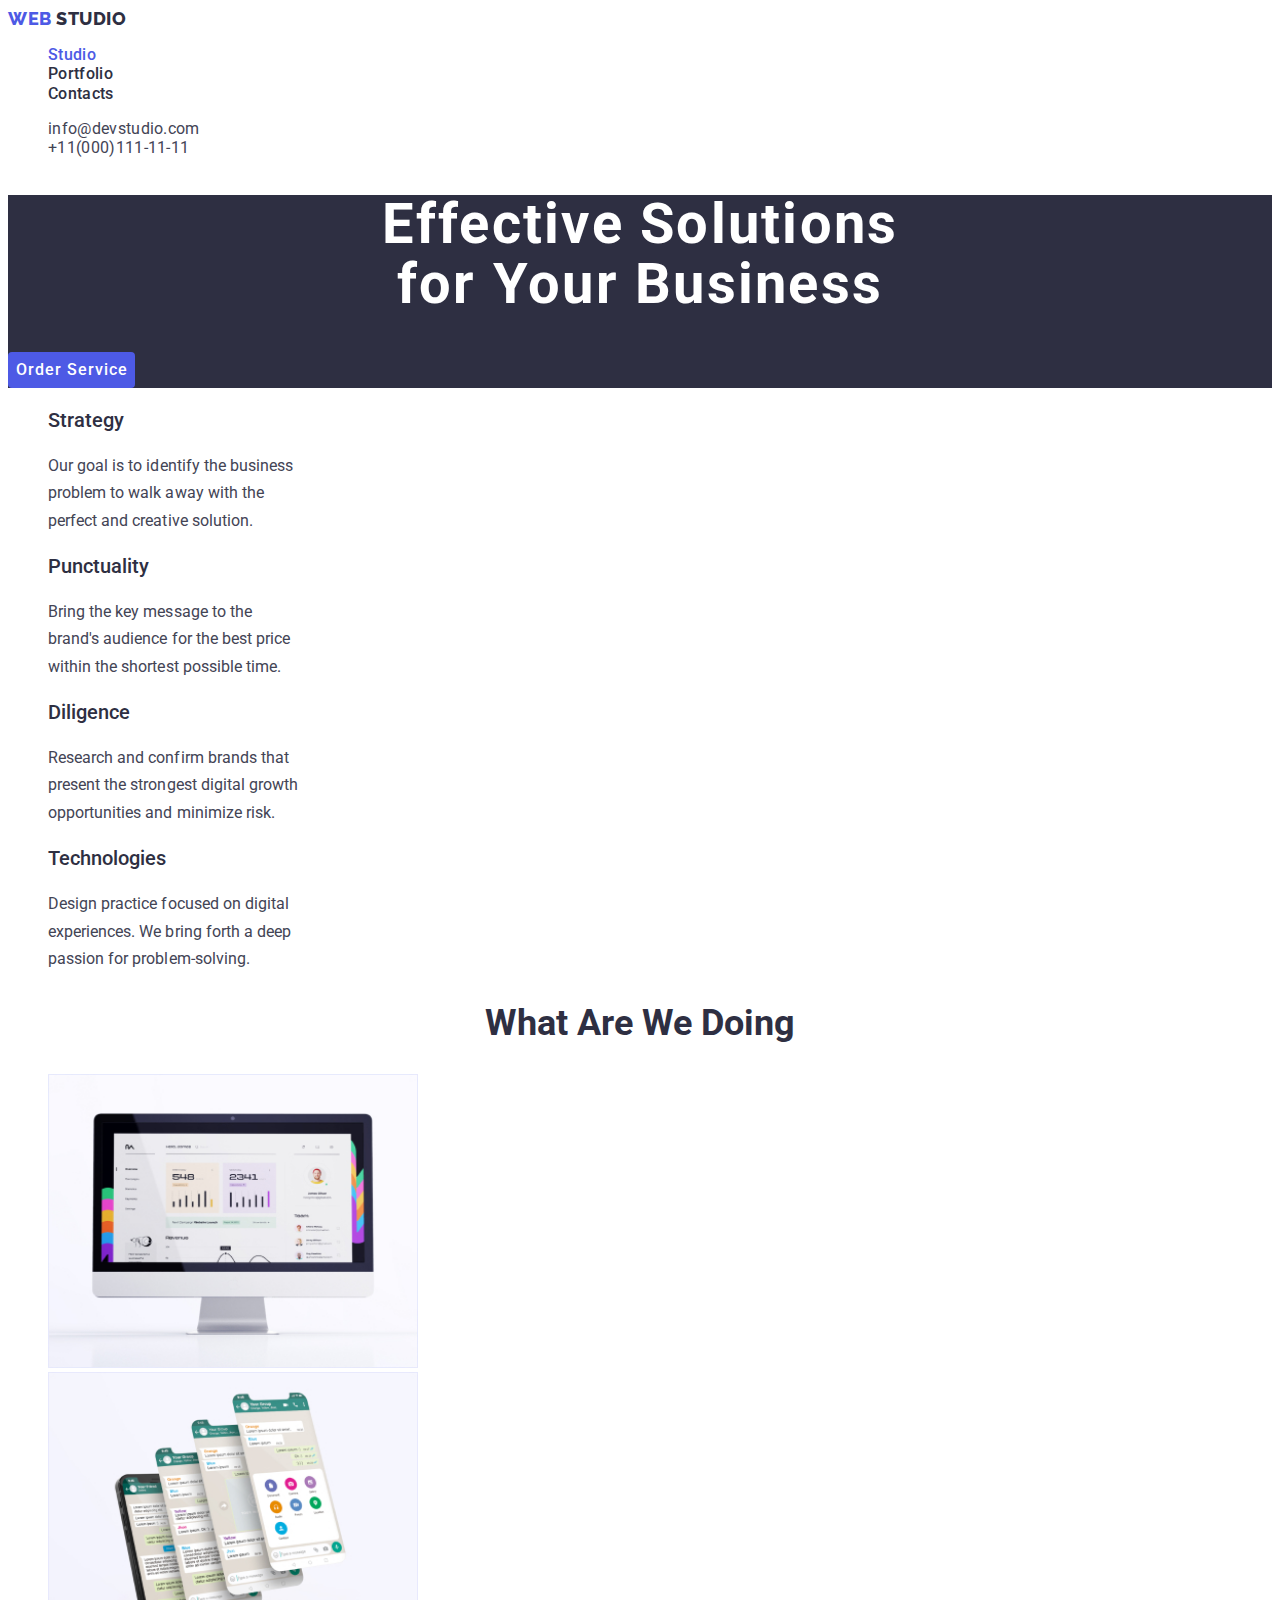
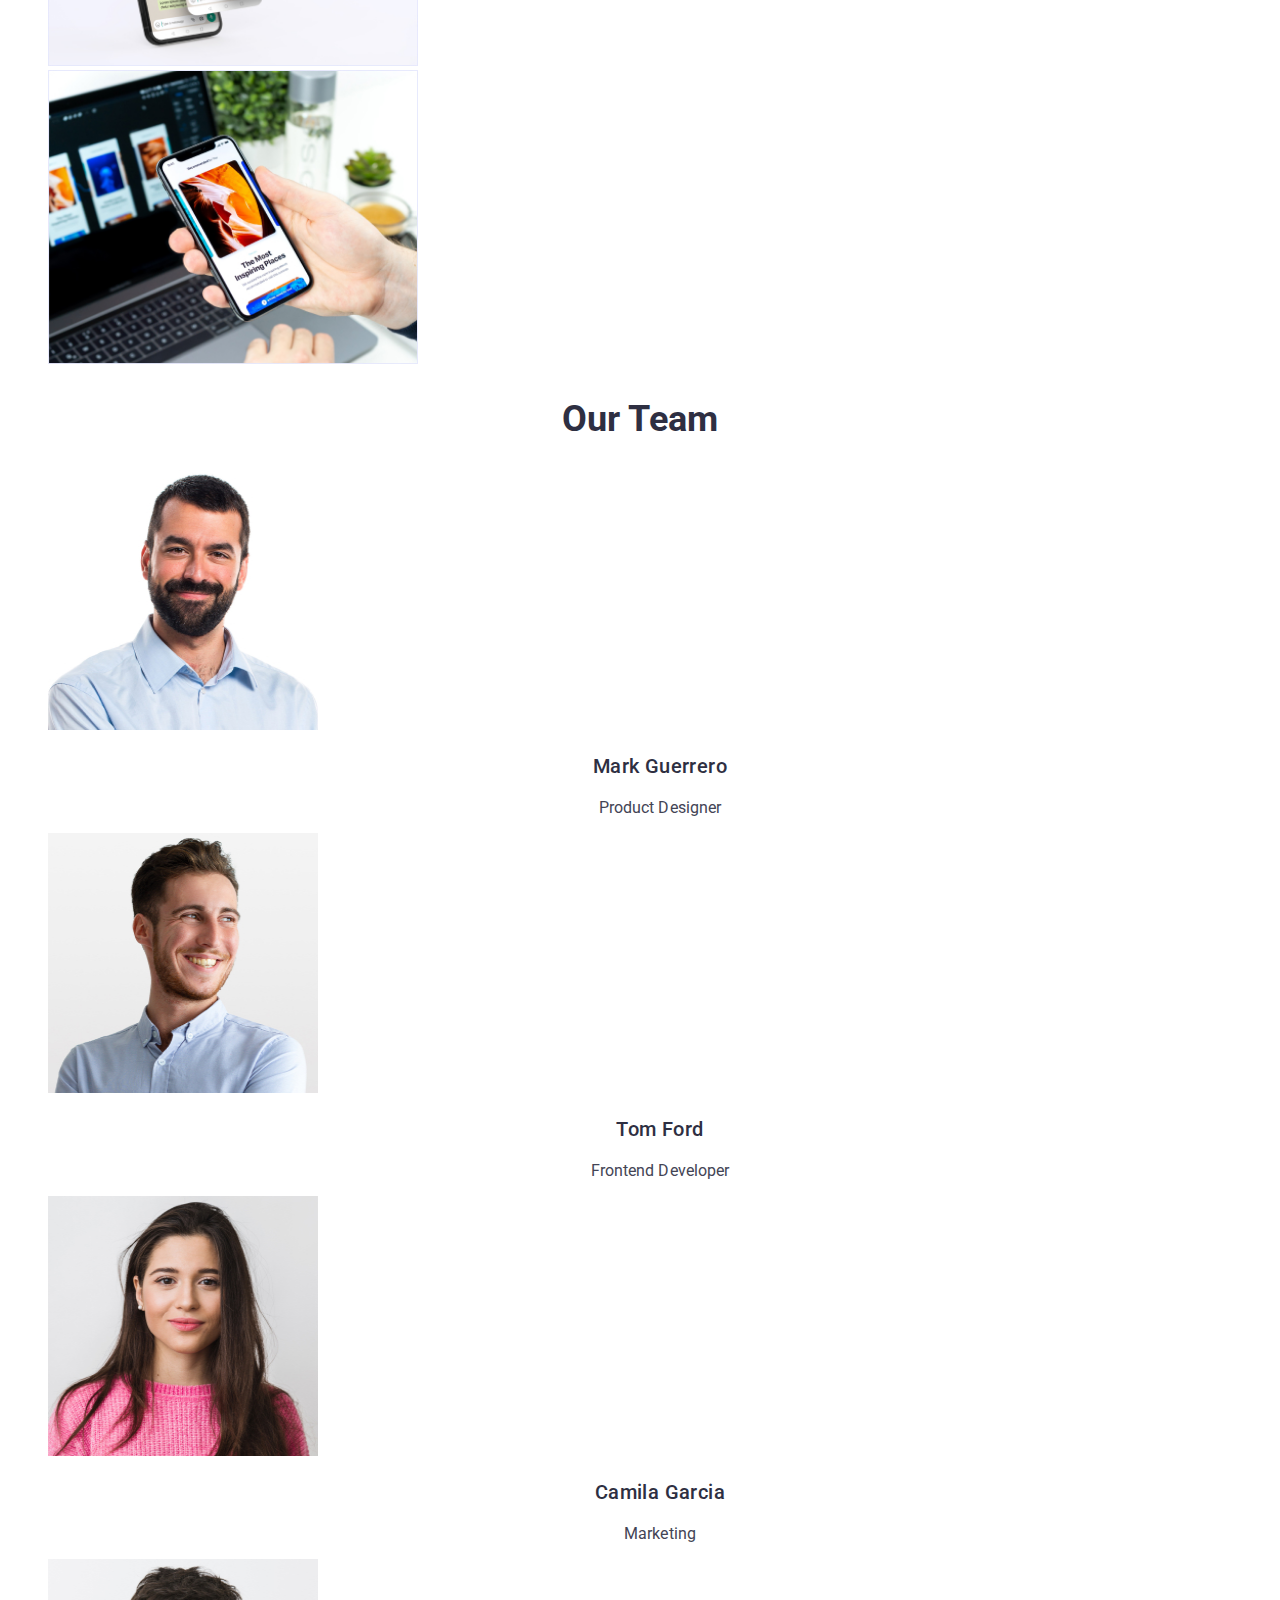
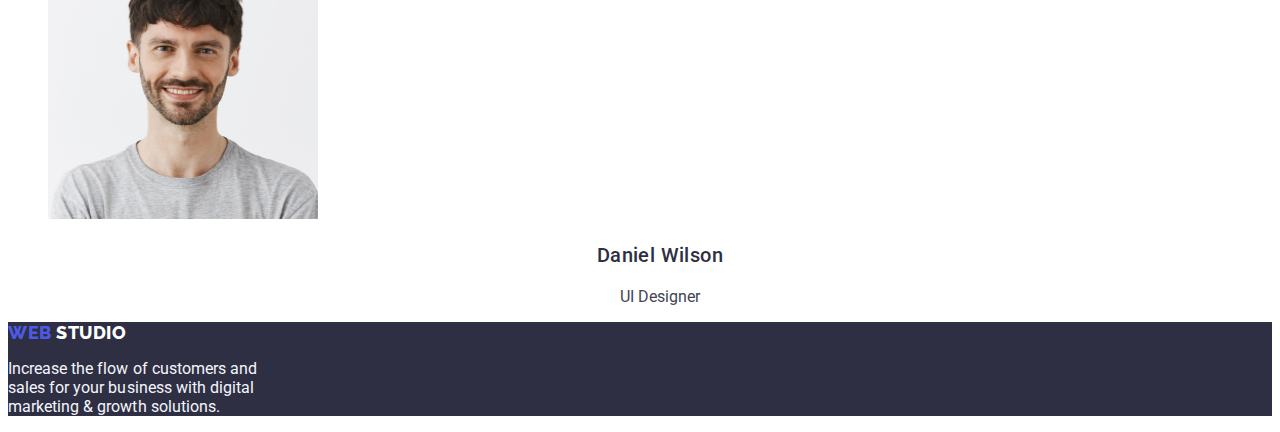
==== index.html @ e384d4e7 "Initial commit" ====
<!DOCTYPE html>
<html lang="en">
  <head>
    <meta charset="UTF-8" />
    <meta http-equiv="X-UA-Compatible" content="IE=edge" />
    <meta name="viewport" content="width=device-width, initial-scale=1.0" />
    <title>studio</title>
    <link
      href="https://fonts.googleapis.com/css2?family=Raleway:wght@800&family=Roboto:wght@400;500;700;900&display=swap"
      rel="stylesheet"
    />
    <link rel="stylesheet" href="./css/style.css" />
  </head>
  <body>
    <!--this is the header-->
    <header class="page-header">
      <nav>
        <a href="./index.html" class="logo-link">
          <span class="logo">WEB</span>
          <span class="studio">STUDIO</span>
        </a>

        <ul class="nav-menu list">
          <li><a href="./index.html" class="page current">Studio</a></li>
          <li><a href="./portfolio.html" class="page">Portfolio</a></li>
          <li><a href="#" class="page">Contacts</a></li>
        </ul>
      </nav>

      <ul class="contacts-menu list">
        <li>
          <a href="mailto:info@devstudio.com" class="item"
            >info@devstudio.com</a
          >
        </li>
        <li><a href="tel:+110001111111" class="item">+11(000)111-11-11</a></li>
      </ul>
    </header>

    <!-- this is the main section -->
    <main>
      <section class="hero bg-hero">
        <!-- This is the Top Line section -->
        <div>
          <h1 class="hero-title">
            Effective Solutions <br />
            for Your Business
          </h1>
          <button type="button" class="button primary">Order Service</button>
        </div>
      </section>

      <!-- This is section1 -->
      <section class="section">
        <div class="container">
          <ul class="benefits list">
            <li>
              <h3 class="title">Strategy</h3>
              <p class="description">
                Our goal is to identify the business <br />
                problem to walk away with the <br />
                perfect and creative solution.
              </p>
            </li>

            <li>
              <h3 class="title">Punctuality</h3>
              <p class="description">
                Bring the key message to the <br />
                brand's audience for the best price <br />
                within the shortest possible time.
              </p>
            </li>

            <li>
              <h3 class="title">Diligence</h3>
              <p class="description">
                Research and confirm brands that <br />
                present the strongest digital growth <br />
                opportunities and minimize risk.
              </p>
            </li>

            <li>
              <h3 class="title">Technologies</h3>
              <p class="description">
                Design practice focused on digital <br />
                experiences. We bring forth a deep <br />
                passion for problem-solving.
              </p>
            </li>
          </ul>
        </div>
      </section>

      <!-- This is section2 -->
      <section class="section">
        <div class="container">
          <h2 class="section-title">What Are We Doing</h2>
          <ul class="what-we-do list">
            <li>
              <img
                src="images/img1.jpg"
                alt="computer"
                width="370"
                height="294"
              />
            </li>
            <li>
              <img
                src="images/img2.jpg"
                alt="cellphone"
                width="370"
                height="294"
              />
            </li>
            <li>
              <img
                src="images/img3.jpg"
                alt="computer and cellphone"
                width="370"
                height="294"
              />
            </li>
          </ul>
        </div>
      </section>

      <!-- This is section3 -->
      <section class="section">
        <div class="container">
          <h2 class="section-title">Our Team</h2>
          <ul class="team list">
            <li>
              <img src="images/img4.jpg" alt="mark" width="270" height="260" />
              <h3 class="name">Mark Guerrero</h3>
              <p class="position">Product Designer</p>
            </li>

            <li>
              <img src="images/img5.jpg" alt="tom" width="270" height="260" />
              <h3 class="name">Tom Ford</h3>
              <p class="position">Frontend Developer</p>
            </li>

            <li>
              <img
                src="images/img6.jpg"
                alt="camila"
                width="270"
                height="260"
              />
              <h3 class="name">Camila Garcia</h3>
              <p class="position">Marketing</p>
            </li>

            <li>
              <img
                src="images/img7.jpg"
                alt="daniel"
                width="270"
                height="260"
              />
              <h3 class="name">Daniel Wilson</h3>
              <p class="position">UI Designer</p>
            </li>
          </ul>
        </div>
      </section>
    </main>

    <!-- This is Footer -->

    <footer class="page-footer bg-footer">
      <div class="footer">
        <a href="./index.html" class="logo-link">
          <span class="logo">WEB</span>
          <span class="studio-2">STUDIO</span>
        </a>
        <p class="footer-description">
          Increase the flow of customers and <br />
          sales for your business with digital <br />
          marketing & growth solutions.
        </p>
      </div>
    </footer>
  </body>
</html>
---- css/style.css ----
/* @import url("https://fonts.googleapis.com/css2?family=Asap:ital,wght@0,400;0,700;1,500&family=Dancing+Script:wght@700&family=Poppins:ital,wght@0,400;0,500;0,700;1,200;1,400&family=Press+Start+2P&family=Roboto:wght@400;500;700;900&display=swap"); */

:root {
  /* Colors */
  --iris: #4d5ae5;
  --ocean: #404bbf;
  --navyblue: #2e2f42;
  --green: #31d0aa;
  --slate: #434455;
  --lightslate: #8e8f99;
  --cornflower: #e7e9fc;
  --cloud: #f4f4fd;
  --navyblu-emodal: rgba(46, 47, 66, 0.4);
  --grey: rgba(46, 47, 66, 0.7);
  --white: #ffffff;
  --dairy: #fcfcfc;
  --accent-color: #2196f3;

  /* Fonts */
  /* --header-1: 700 56px/60px "Roboto", sans-serif;
  --header-2: 700 36px/40px "Roboto", sans-serif;
  --header-3: 500 20px/24px "Roboto", sans-serif;
  --body: 400 16px/24px "Roboto", sans-serif;
  --body-medium: 500 16px/24px "Roboto", sans-serif;
  --button-text: 500 16px/24px "Roboto", sans-serif;
  --small-text: 400 12px/14px "Roboto", sans-serif;
  --link-text: 400 12px/16px "Roboto", sans-serif; */

  /* Effects */
}
/* checked */
body {
  font-family: "roboto", sans-serif;
  color: var(--slate);
  font-size: 16px;
  letter-spacing: 0.03px;
}
/* checked */
.logo-link {
  text-decoration: none;
  font-size: 18px;
  font-family: "Raleway", sans-serif;
  font-weight: 800;
  line-height: 1.17;
  letter-spacing: 0.54px;
}
/* checked */
.logo {
  color: var(--iris, #4d5ae5);
}
/* checked */
.studio {
  color: var(--navyblue, #2e2f42);
}
/* checked */
.nav-menu .page {
  text-decoration: none;
  color: var(--navyblue);
  font-weight: 500;
  line-height: 1.14;
  letter-spacing: 0.02em;
}
/* checked */
.nav-menu .page:hover,
.nav-menu .page:focus,
.nav-menu .page.current,
.contacts-menu .item:hover,
.contacts-menu .item:focus {
  color: var(--iris);
}
/* checked */
.hero-title {
  font-size: 56px;
  text-align: center;
  line-height: 1.07;
  letter-spacing: 0.04em;
  color: var(--white);
}
/* checked */
.bg-team {
  background-color: var(--cloud);
}
/* checked */
.list {
  list-style: none;
}
/* checked */
.contacts-menu .item {
  text-decoration: none;
  color: var(--slate);
  font-weight: 400;
  line-height: 1.14;
  letter-spacing: 0.02em;
}
/* checked */
.bg-hero {
  background-color: var(--navyblue);
}

/* checked */
.button {
  border-color: transparent;
  font-family: inherit;
  font-weight: 500;
  line-height: 1.5;
  letter-spacing: 0.03em;
  font-size: 16px;
  border-radius: 4px;
}
/* checked */
.button.primary {
  background: var(--iris, #4d5ae5);
  color: var(--white);
  line-height: 1.87;
  letter-spacing: 0.06em;
}
/* checked */
.button.primary:hover,
.button.primary:focus {
  background-color: var(--ocean);
}
/* checked */
.section-title {
  font-size: 36px;
  line-height: 1.17;
  color: var(--navyblue);
  text-align: center;
}
/* checked */
.benefits .title {
  font-size: 20px;
  font-weight: 500;
  color: var(--navyblue);
}
/* checked */
.benefits .description {
  color: var(--slate, #434455);
  font-size: 16px;
  font-weight: 400;
  line-height: 1.71;
}
/* checked */
.team .name {
  font-size: 20px;
  font-weight: 500;
  letter-spacing: 0.02em;
  text-align: center;
  color: var(--navyblue);
}
/* checked */
.team .position {
  color: var(--slate);
  font-size: 16px;
  font-weight: 400;
  text-align: center;
}
/* checked */
.page-footer.bg-footer {
  background-color: var(--navyblue);
}
/* checked */
.studio-footer {
  color: var(--cloud);
}
/* checked */
.footer-description {
  color: var(--cloud);
}
/* checked */
.studio-2 {
  color: var(--white);
}
/* checked */
.button.filter {
  background: var(--cloud);
  color: var(--iris);
  font-weight: 500;
  line-height: 1.62;
}
/* checked */
.button.filter:hover,
.button.filter:focus,
.button.filter.current {
  background-color: var(--ocean);
  color: var(--cloud);
}
/* checked */
.project .name {
  font-size: 20px;
  font-weight: 500;
  line-height: 2;
  letter-spacing: 0.04em;
  color: var(--navyblue);
}
/* checked */
.project .type {
  color: var(--slate);
  font-weight: 400;
  line-height: 1.87;
}
/* checked */
.project {
  text-decoration: none;
}
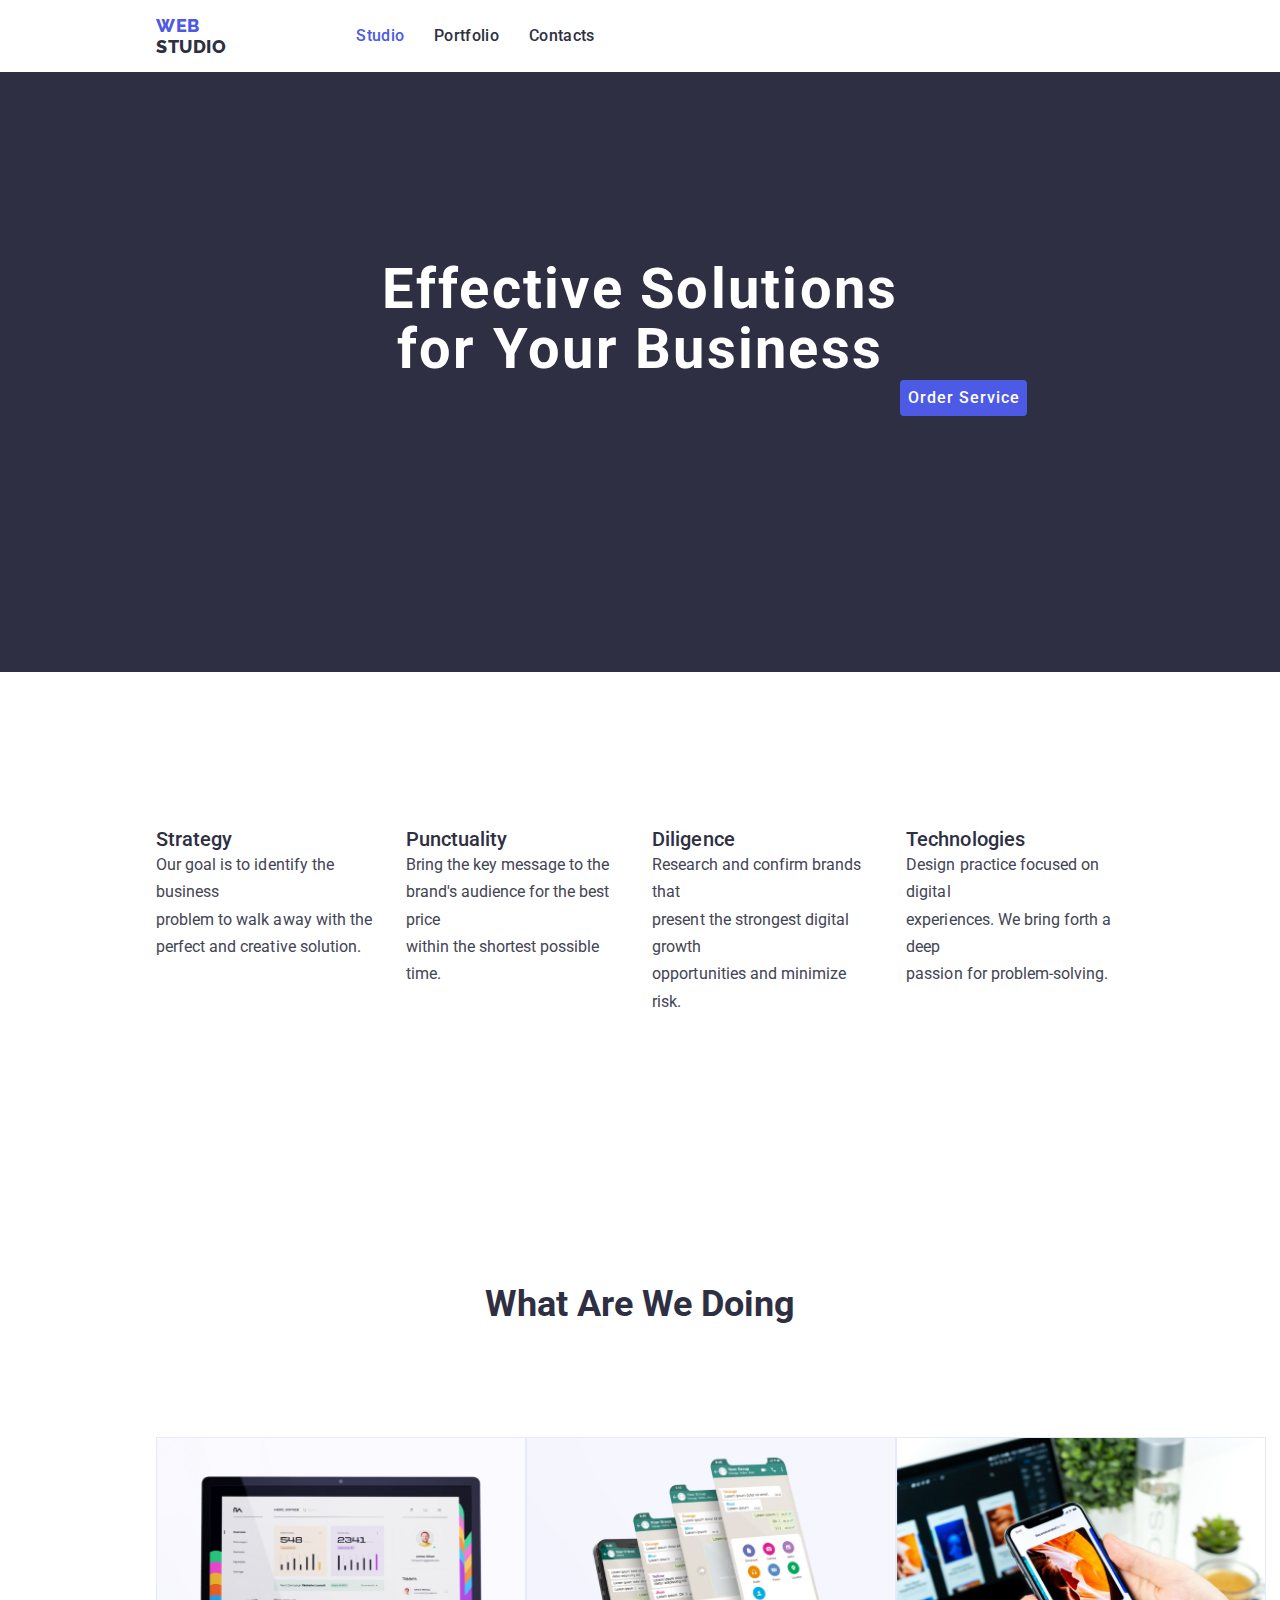
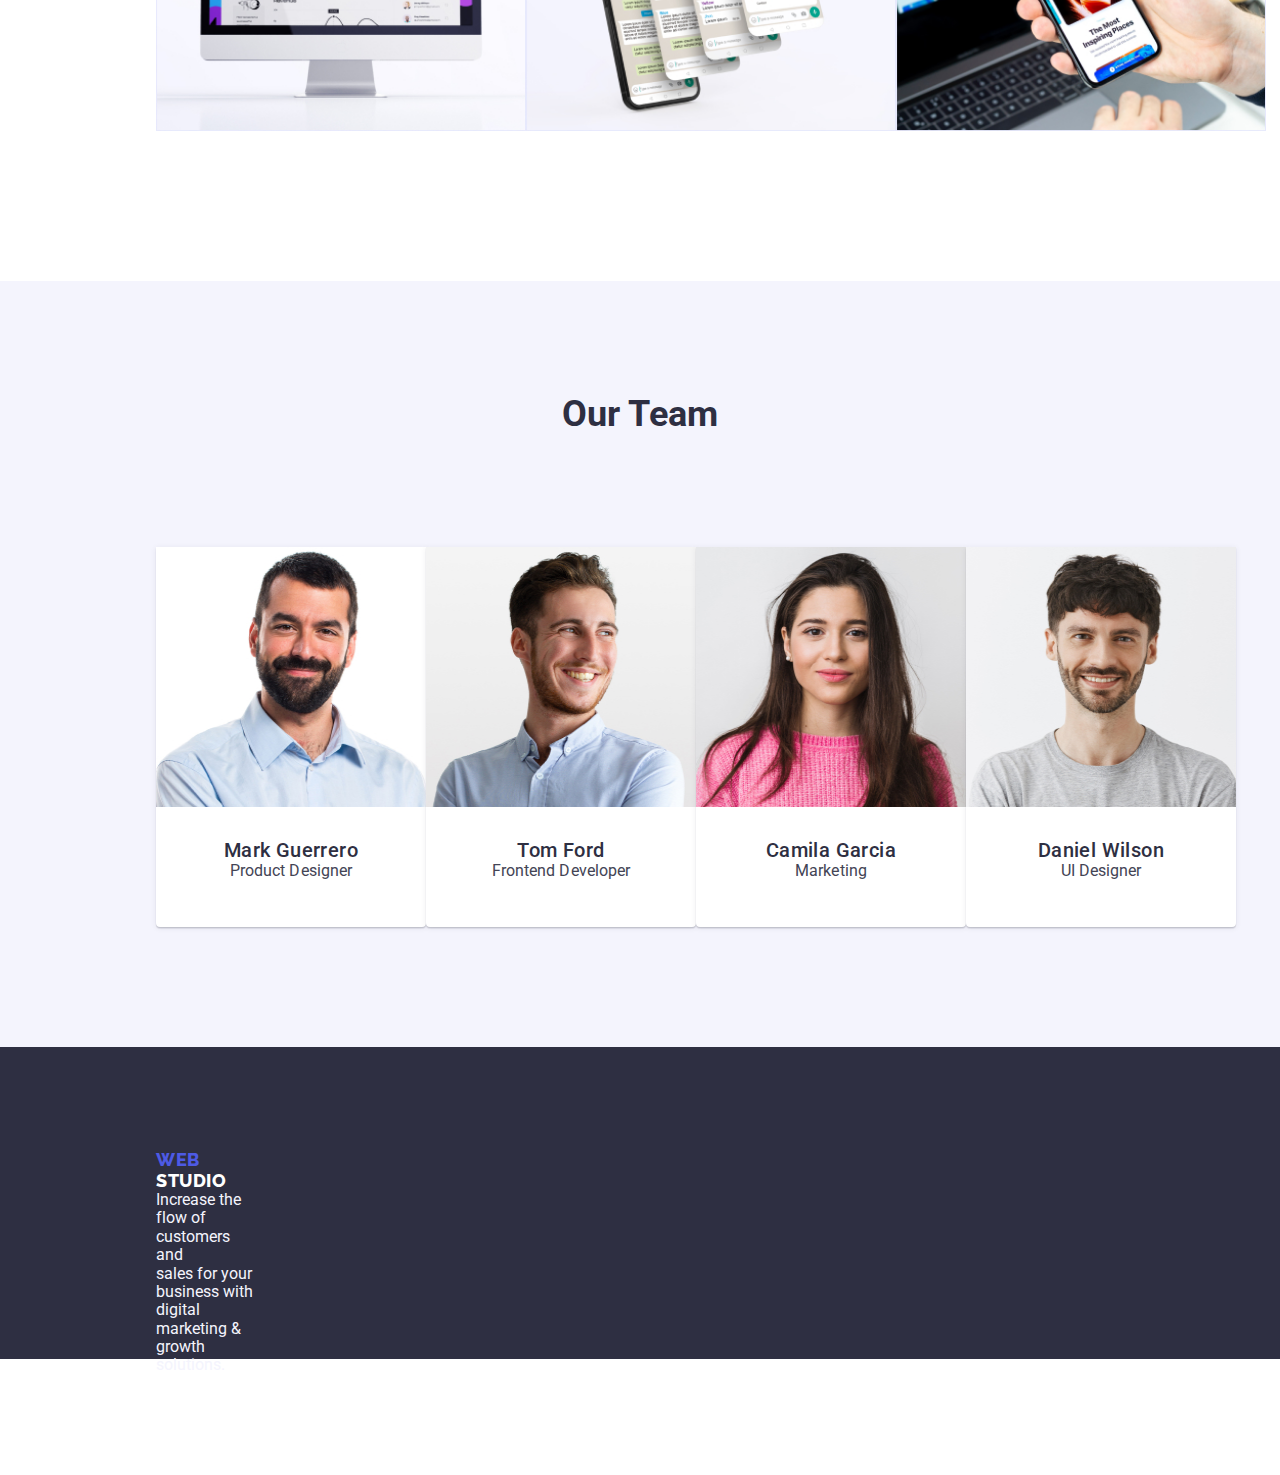
==== commit fd0ce7a2: "update" ====
--- a/index.html
+++ b/index.html
@@ -5,6 +5,10 @@
     <meta http-equiv="X-UA-Compatible" content="IE=edge" />
     <meta name="viewport" content="width=device-width, initial-scale=1.0" />
     <title>studio</title>
+    <link
+      rel="stylesheet"
+      href="https://cdnjs.cloudflare.com/ajax/libs/modern-normalize/2.0.0/modern-normalize.min.css"
+    />
     <link
       href="https://fonts.googleapis.com/css2?family=Raleway:wght@800&family=Roboto:wght@400;500;700;900&display=swap"
       rel="stylesheet"
@@ -14,27 +18,31 @@
   <body>
     <!--this is the header-->
     <header class="page-header">
-      <nav>
-        <a href="./index.html" class="logo-link">
-          <span class="logo">WEB</span>
-          <span class="studio">STUDIO</span>
-        </a>
+      <div class="container header-container">
+        <nav class="header-navigation">
+          <a href="./index.html" class="logo-link">
+            <span class="logo">WEB</span>
+            <span class="studio">STUDIO</span>
+          </a>
 
-        <ul class="nav-menu list">
-          <li><a href="./index.html" class="page current">Studio</a></li>
-          <li><a href="./portfolio.html" class="page">Portfolio</a></li>
-          <li><a href="#" class="page">Contacts</a></li>
+          <ul class="nav-menu list">
+            <li><a href="./index.html" class="page current">Studio</a></li>
+            <li><a href="./portfolio.html" class="page">Portfolio</a></li>
+            <li><a href="#" class="page">Contacts</a></li>
+          </ul>
+        </nav>
+
+        <ul class="contacts-menu list">
+          <li>
+            <a href="mailto:info@devstudio.com" class="item"
+              >info@devstudio.com</a
+            >
+          </li>
+          <li>
+            <a href="tel:+110001111111" class="item">+11(000)111-11-11</a>
+          </li>
         </ul>
-      </nav>
-
-      <ul class="contacts-menu list">
-        <li>
-          <a href="mailto:info@devstudio.com" class="item"
-            >info@devstudio.com</a
-          >
-        </li>
-        <li><a href="tel:+110001111111" class="item">+11(000)111-11-11</a></li>
-      </ul>
+      </div>
     </header>
 
     <!-- this is the main section -->
@@ -127,23 +135,23 @@
       </section>
 
       <!-- This is section3 -->
-      <section class="section">
+      <section class="section-team">
         <div class="container">
           <h2 class="section-title">Our Team</h2>
           <ul class="team list">
-            <li>
+            <li class="team-card">
               <img src="images/img4.jpg" alt="mark" width="270" height="260" />
               <h3 class="name">Mark Guerrero</h3>
               <p class="position">Product Designer</p>
             </li>
 
-            <li>
+            <li class="team-card">
               <img src="images/img5.jpg" alt="tom" width="270" height="260" />
               <h3 class="name">Tom Ford</h3>
               <p class="position">Frontend Developer</p>
             </li>
 
-            <li>
+            <li class="team-card">
               <img
                 src="images/img6.jpg"
                 alt="camila"
@@ -154,7 +162,7 @@
               <p class="position">Marketing</p>
             </li>
 
-            <li>
+            <li class="team-card">
               <img
                 src="images/img7.jpg"
                 alt="daniel"
--- a/css/style.css
+++ b/css/style.css
@@ -28,6 +28,28 @@
 
   /* Effects */
 }
+/* CSS RESET */
+p,
+h1,
+h2,
+h3,
+h4,
+h5,
+h6 {
+  margin: 0;
+}
+
+ul,
+ol {
+  margin: 0;
+  padding: 0;
+}
+
+img {
+  display: block;
+}
+
+/* END OF CSS RESET */
 /* checked */
 body {
   font-family: "roboto", sans-serif;
@@ -35,6 +57,29 @@
   font-size: 16px;
   letter-spacing: 0.03px;
 }
+.page-header {
+  display: flex;
+  height: 72px;
+}
+.header-container {
+  display: flex;
+  align-items: center;
+}
+.header-navigation {
+  display: flex;
+  align-items: center;
+}
+.nav-menu {
+  display: flex;
+  gap: 30px;
+}
+.contacts-menu {
+  display: flex;
+
+  margin-left: 800px;
+  gap: 30px;
+}
+
 /* checked */
 .logo-link {
   text-decoration: none;
@@ -43,6 +88,8 @@
   font-weight: 800;
   line-height: 1.17;
   letter-spacing: 0.54px;
+  margin-left: 156px;
+  margin-right: 130px;
 }
 /* checked */
 .logo {
@@ -52,6 +99,7 @@
 .studio {
   color: var(--navyblue, #2e2f42);
 }
+
 /* checked */
 .nav-menu .page {
   text-decoration: none;
@@ -68,6 +116,7 @@
 .contacts-menu .item:focus {
   color: var(--iris);
 }
+
 /* checked */
 .hero-title {
   font-size: 56px;
@@ -75,7 +124,9 @@
   line-height: 1.07;
   letter-spacing: 0.04em;
   color: var(--white);
-}
+  padding-top: 188px;
+}
+
 /* checked */
 .bg-team {
   background-color: var(--cloud);
@@ -95,6 +146,7 @@
 /* checked */
 .bg-hero {
   background-color: var(--navyblue);
+  height: 600px;
 }
 
 /* checked */
@@ -113,7 +165,9 @@
   color: var(--white);
   line-height: 1.87;
   letter-spacing: 0.06em;
-}
+  margin-left: 900px;
+}
+
 /* checked */
 .button.primary:hover,
 .button.primary:focus {
@@ -125,6 +179,14 @@
   line-height: 1.17;
   color: var(--navyblue);
   text-align: center;
+  padding: 112px;
+  margin-top: 120px;
+}
+.container .benefits {
+  display: flex;
+  gap: 30px;
+  margin: 156px;
+  justify-content: space-between;
 }
 /* checked */
 .benefits .title {
@@ -139,6 +201,33 @@
   font-weight: 400;
   line-height: 1.71;
 }
+.what-we-do {
+  display: flex;
+  margin-left: 156px;
+  margin-right: 156px;
+  margin-bottom: 150px;
+  justify-content: space-between;
+}
+.section-team {
+  background-color: var(--cloud);
+}
+.team.list {
+  display: flex;
+  margin-left: 156px;
+  margin-right: 156px;
+  justify-content: space-between;
+  border-radius: 0px 0px 4px 4px;
+}
+.team-card {
+  width: 270px;
+  height: 380px;
+  border-radius: 0px 0px 4px 4px;
+  background: var(--white, #fff);
+  box-shadow: 0px 2px 1px 0px rgba(46, 47, 66, 0.08),
+    0px 1px 1px 0px rgba(46, 47, 66, 0.16),
+    0px 1px 6px 0px rgba(46, 47, 66, 0.08);
+  margin-bottom: 120px;
+}
 /* checked */
 .team .name {
   font-size: 20px;
@@ -146,6 +235,7 @@
   letter-spacing: 0.02em;
   text-align: center;
   color: var(--navyblue);
+  margin-top: 32px;
 }
 /* checked */
 .team .position {
@@ -153,10 +243,18 @@
   font-size: 16px;
   font-weight: 400;
   text-align: center;
-}
+  margin-bottom: 32px;
+}
+
 /* checked */
 .page-footer.bg-footer {
   background-color: var(--navyblue);
+  height: 312px;
+}
+.footer {
+  display: flex;
+  flex-direction: column;
+  padding: 101.5px 1020px 100px 0px;
 }
 /* checked */
 .studio-footer {
@@ -165,6 +263,7 @@
 /* checked */
 .footer-description {
   color: var(--cloud);
+  padding-left: 156px;
 }
 /* checked */
 .studio-2 {
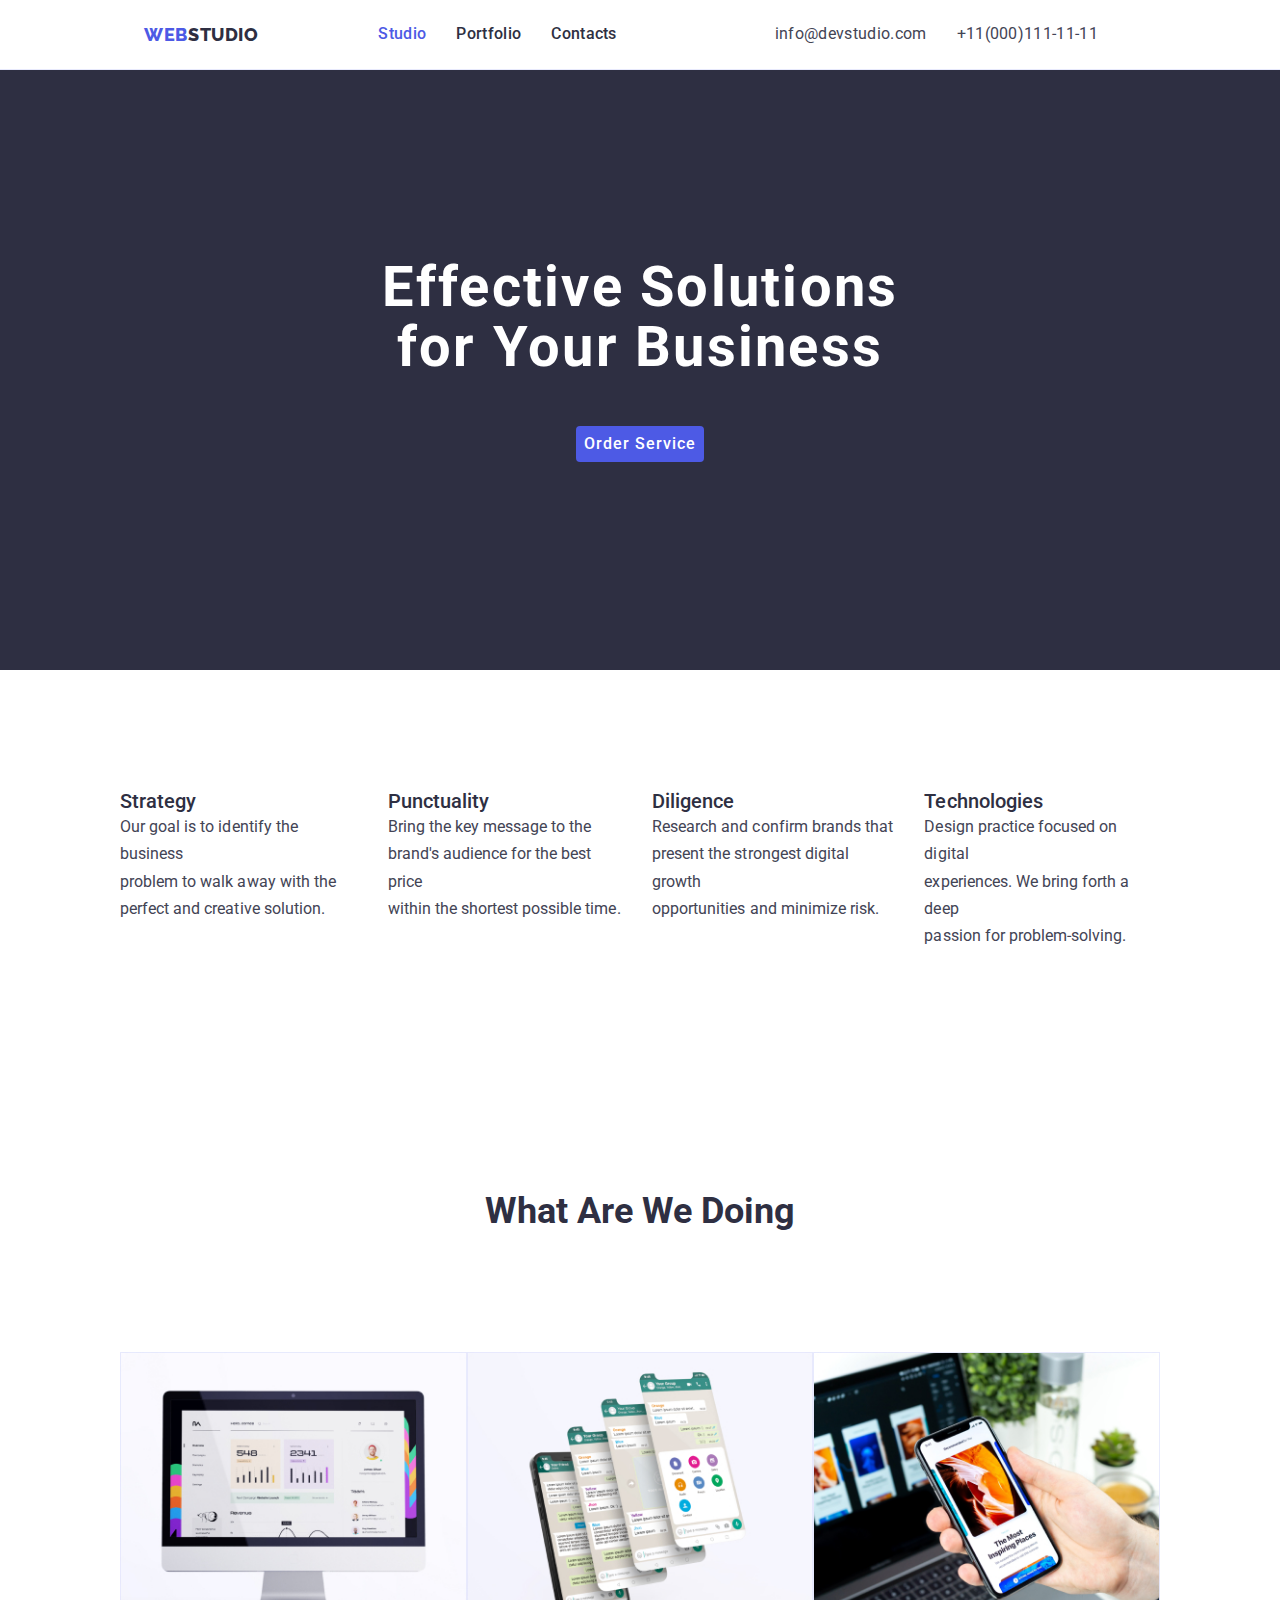
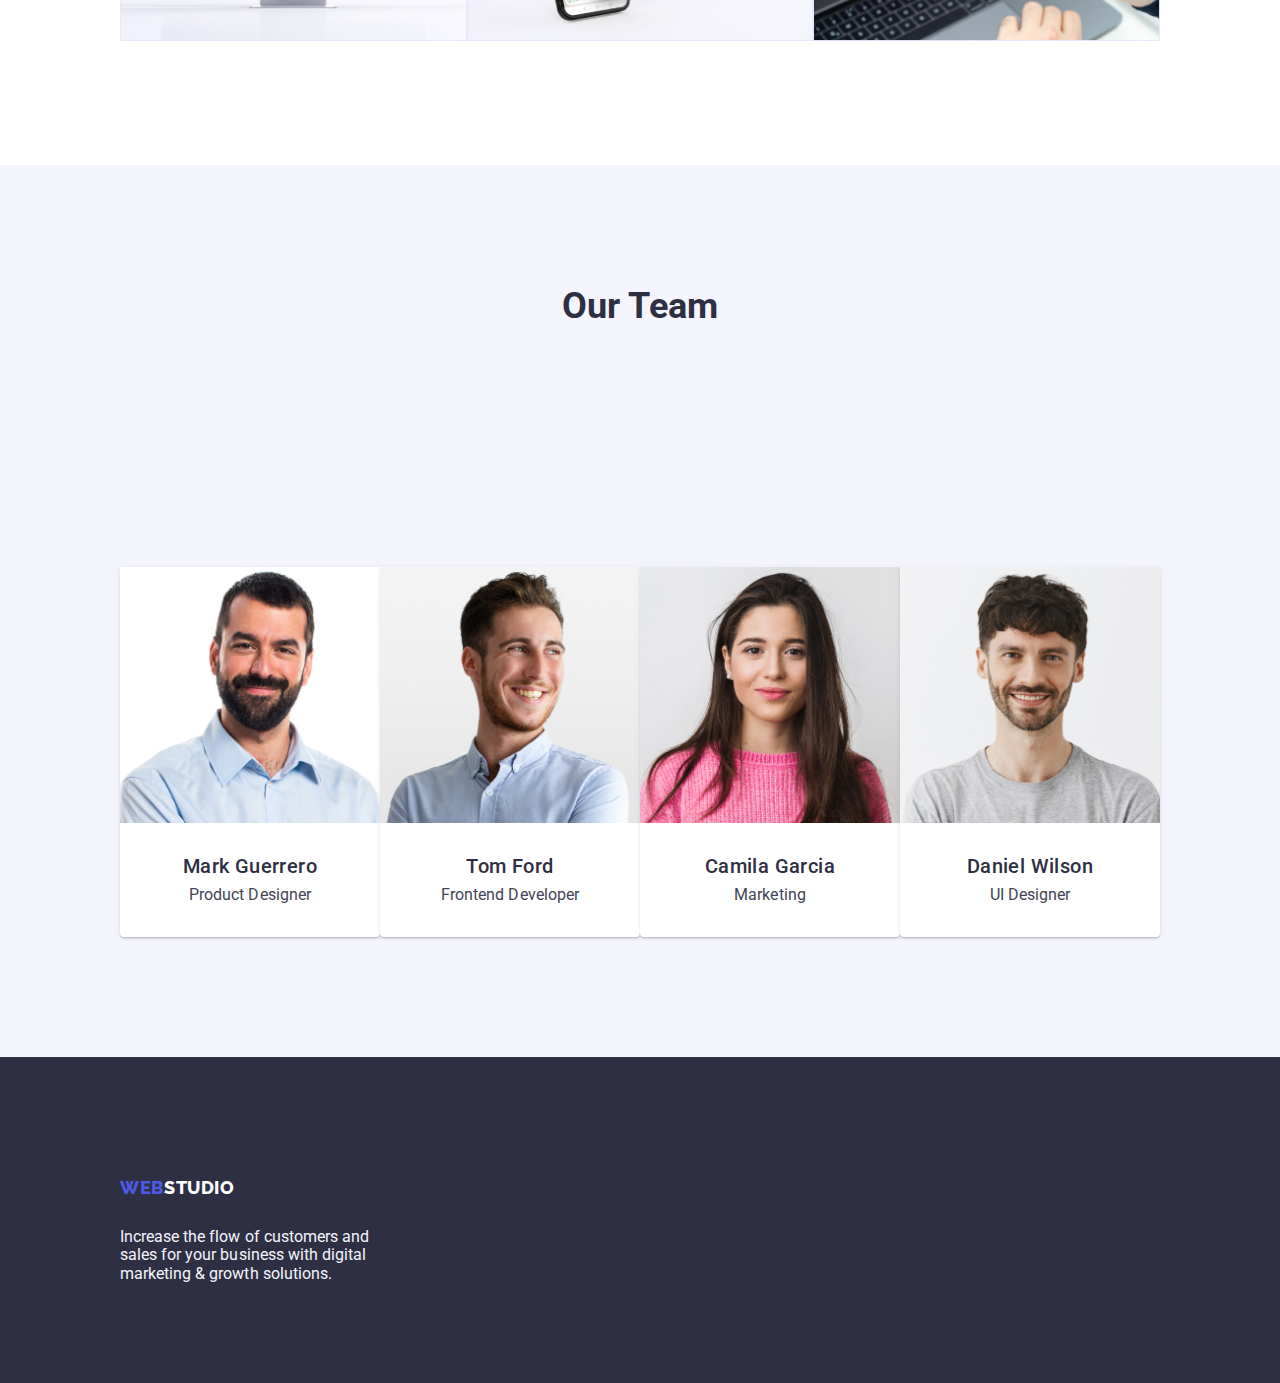
==== commit 2f91b800: "update" ====
--- a/index.html
+++ b/index.html
@@ -49,7 +49,7 @@
     <main>
       <section class="hero bg-hero">
         <!-- This is the Top Line section -->
-        <div>
+        <div class="hero-list">
           <h1 class="hero-title">
             Effective Solutions <br />
             for Your Business
@@ -60,7 +60,7 @@
 
       <!-- This is section1 -->
       <section class="section">
-        <div class="container">
+        <div class="container container-benefits">
           <ul class="benefits list">
             <li>
               <h3 class="title">Strategy</h3>
@@ -103,7 +103,7 @@
 
       <!-- This is section2 -->
       <section class="section">
-        <div class="container">
+        <div class="container container-what-we-do">
           <h2 class="section-title">What Are We Doing</h2>
           <ul class="what-we-do list">
             <li>
@@ -136,19 +136,23 @@
 
       <!-- This is section3 -->
       <section class="section-team">
-        <div class="container">
+        <div class="container container-team">
           <h2 class="section-title">Our Team</h2>
           <ul class="team list">
             <li class="team-card">
               <img src="images/img4.jpg" alt="mark" width="270" height="260" />
-              <h3 class="name">Mark Guerrero</h3>
-              <p class="position">Product Designer</p>
+              <div class="card-description">
+                <h3 class="name">Mark Guerrero</h3>
+                <p class="position">Product Designer</p>
+              </div>
             </li>
 
             <li class="team-card">
               <img src="images/img5.jpg" alt="tom" width="270" height="260" />
-              <h3 class="name">Tom Ford</h3>
-              <p class="position">Frontend Developer</p>
+              <div class="card-description">
+                <h3 class="name">Tom Ford</h3>
+                <p class="position">Frontend Developer</p>
+              </div>
             </li>
 
             <li class="team-card">
@@ -158,8 +162,10 @@
                 width="270"
                 height="260"
               />
-              <h3 class="name">Camila Garcia</h3>
-              <p class="position">Marketing</p>
+              <div class="card-description">
+                <h3 class="name">Camila Garcia</h3>
+                <p class="position">Marketing</p>
+              </div>
             </li>
 
             <li class="team-card">
@@ -169,8 +175,10 @@
                 width="270"
                 height="260"
               />
-              <h3 class="name">Daniel Wilson</h3>
-              <p class="position">UI Designer</p>
+              <div class="card-description">
+                <h3 class="name">Daniel Wilson</h3>
+                <p class="position">UI Designer</p>
+              </div>
             </li>
           </ul>
         </div>
--- a/css/style.css
+++ b/css/style.css
@@ -46,7 +46,8 @@
 }
 
 img {
-  display: block;
+  width: 100%;
+  height: auto;
 }
 
 /* END OF CSS RESET */
@@ -57,39 +58,46 @@
   font-size: 16px;
   letter-spacing: 0.03px;
 }
-.page-header {
-  display: flex;
-  height: 72px;
-}
 .header-container {
   display: flex;
   align-items: center;
-}
+  flex-wrap: wrap;
+  /* height: 72px; */
+  border-bottom: 1px solid var(--cornflower, #e7e9fc);
+  background: var(--white, #fff);
+  padding: 24px;
+}
+
 .header-navigation {
   display: flex;
   align-items: center;
+  flex-wrap: wrap;
 }
 .nav-menu {
   display: flex;
   gap: 30px;
+  flex-wrap: wrap;
 }
 .contacts-menu {
   display: flex;
-
-  margin-left: 800px;
+  flex-wrap: wrap;
   gap: 30px;
+  margin: auto;
 }
 
 /* checked */
 .logo-link {
   text-decoration: none;
-  font-size: 18px;
+  font-size: 0;
   font-family: "Raleway", sans-serif;
   font-weight: 800;
   line-height: 1.17;
   letter-spacing: 0.54px;
-  margin-left: 156px;
-  margin-right: 130px;
+  margin-left: 120px;
+  margin-right: 120px;
+}
+.logo-link > span {
+  font-size: 18px;
 }
 /* checked */
 .logo {
@@ -115,6 +123,29 @@
 .contacts-menu .item:hover,
 .contacts-menu .item:focus {
   color: var(--iris);
+}
+
+/* checked */
+.bg-team {
+  background-color: var(--cloud);
+}
+/* checked */
+.list {
+  list-style: none;
+}
+
+/* checked */
+.contacts-menu .item {
+  text-decoration: none;
+  color: var(--slate);
+  font-weight: 400;
+  line-height: 1.14;
+  letter-spacing: 0.02em;
+}
+/* checked */
+.bg-hero {
+  background-color: var(--navyblue);
+  height: 600px;
 }
 
 /* checked */
@@ -125,28 +156,7 @@
   letter-spacing: 0.04em;
   color: var(--white);
   padding-top: 188px;
-}
-
-/* checked */
-.bg-team {
-  background-color: var(--cloud);
-}
-/* checked */
-.list {
-  list-style: none;
-}
-/* checked */
-.contacts-menu .item {
-  text-decoration: none;
-  color: var(--slate);
-  font-weight: 400;
-  line-height: 1.14;
-  letter-spacing: 0.02em;
-}
-/* checked */
-.bg-hero {
-  background-color: var(--navyblue);
-  height: 600px;
+  padding-bottom: 48px;
 }
 
 /* checked */
@@ -161,11 +171,12 @@
 }
 /* checked */
 .button.primary {
+  display: block;
   background: var(--iris, #4d5ae5);
   color: var(--white);
   line-height: 1.87;
   letter-spacing: 0.06em;
-  margin-left: 900px;
+  margin: auto;
 }
 
 /* checked */
@@ -173,19 +184,19 @@
 .button.primary:focus {
   background-color: var(--ocean);
 }
+
 /* checked */
 .section-title {
   font-size: 36px;
   line-height: 1.17;
   color: var(--navyblue);
   text-align: center;
-  padding: 112px;
-  margin-top: 120px;
-}
-.container .benefits {
+  padding: 120px;
+}
+.benefits {
   display: flex;
   gap: 30px;
-  margin: 156px;
+  padding: 120px;
   justify-content: space-between;
 }
 /* checked */
@@ -201,32 +212,35 @@
   font-weight: 400;
   line-height: 1.71;
 }
+
 .what-we-do {
   display: flex;
-  margin-left: 156px;
-  margin-right: 156px;
-  margin-bottom: 150px;
+  padding: 0px 120px 120px 120px;
   justify-content: space-between;
 }
-.section-team {
+.container-team {
   background-color: var(--cloud);
 }
 .team.list {
   display: flex;
-  margin-left: 156px;
-  margin-right: 156px;
   justify-content: space-between;
-  border-radius: 0px 0px 4px 4px;
+  padding: 120px;
 }
 .team-card {
+  display: flex;
+  flex-direction: column;
   width: 270px;
-  height: 380px;
   border-radius: 0px 0px 4px 4px;
   background: var(--white, #fff);
   box-shadow: 0px 2px 1px 0px rgba(46, 47, 66, 0.08),
     0px 1px 1px 0px rgba(46, 47, 66, 0.16),
     0px 1px 6px 0px rgba(46, 47, 66, 0.08);
-  margin-bottom: 120px;
+}
+.card-description {
+  display: flex;
+  flex-direction: column;
+  padding: 32px;
+  gap: 8px;
 }
 /* checked */
 .team .name {
@@ -235,7 +249,6 @@
   letter-spacing: 0.02em;
   text-align: center;
   color: var(--navyblue);
-  margin-top: 32px;
 }
 /* checked */
 .team .position {
@@ -243,18 +256,17 @@
   font-size: 16px;
   font-weight: 400;
   text-align: center;
-  margin-bottom: 32px;
 }
 
 /* checked */
 .page-footer.bg-footer {
   background-color: var(--navyblue);
-  height: 312px;
+  /* height: 312px; */
 }
 .footer {
   display: flex;
   flex-direction: column;
-  padding: 101.5px 1020px 100px 0px;
+  padding-top: 120px;
 }
 /* checked */
 .studio-footer {
@@ -263,11 +275,24 @@
 /* checked */
 .footer-description {
   color: var(--cloud);
-  padding-left: 156px;
+  padding: 30px 0px 100px 120px;
+  /* padding-left: 120px; */
 }
 /* checked */
 .studio-2 {
   color: var(--white);
+}
+.container-button {
+  padding-top: 96px;
+  padding-bottom: 72px;
+}
+.filter {
+  display: flex;
+  align-items: center;
+  flex-wrap: wrap;
+  justify-content: center;
+  gap: 24px;
+  padding: 12px 24px;
 }
 /* checked */
 .button.filter {
@@ -283,6 +308,30 @@
   background-color: var(--ocean);
   color: var(--cloud);
 }
+.container-project {
+  padding: 120px;
+}
+.projects.list {
+  display: flex;
+  flex-wrap: wrap;
+  gap: 48px;
+}
+.project-item {
+  display: flex;
+}
+/* checked */
+.project {
+  display: block;
+  width: 100%;
+  height: auto;
+  text-decoration: none;
+  border: 1px solid var(--cornflower, #e7e9fc);
+}
+.project-description {
+  background-color: pink;
+  padding: 32px 0px 32px 16px;
+}
+
 /* checked */
 .project .name {
   font-size: 20px;
@@ -297,7 +346,3 @@
   font-weight: 400;
   line-height: 1.87;
 }
-/* checked */
-.project {
-  text-decoration: none;
-}
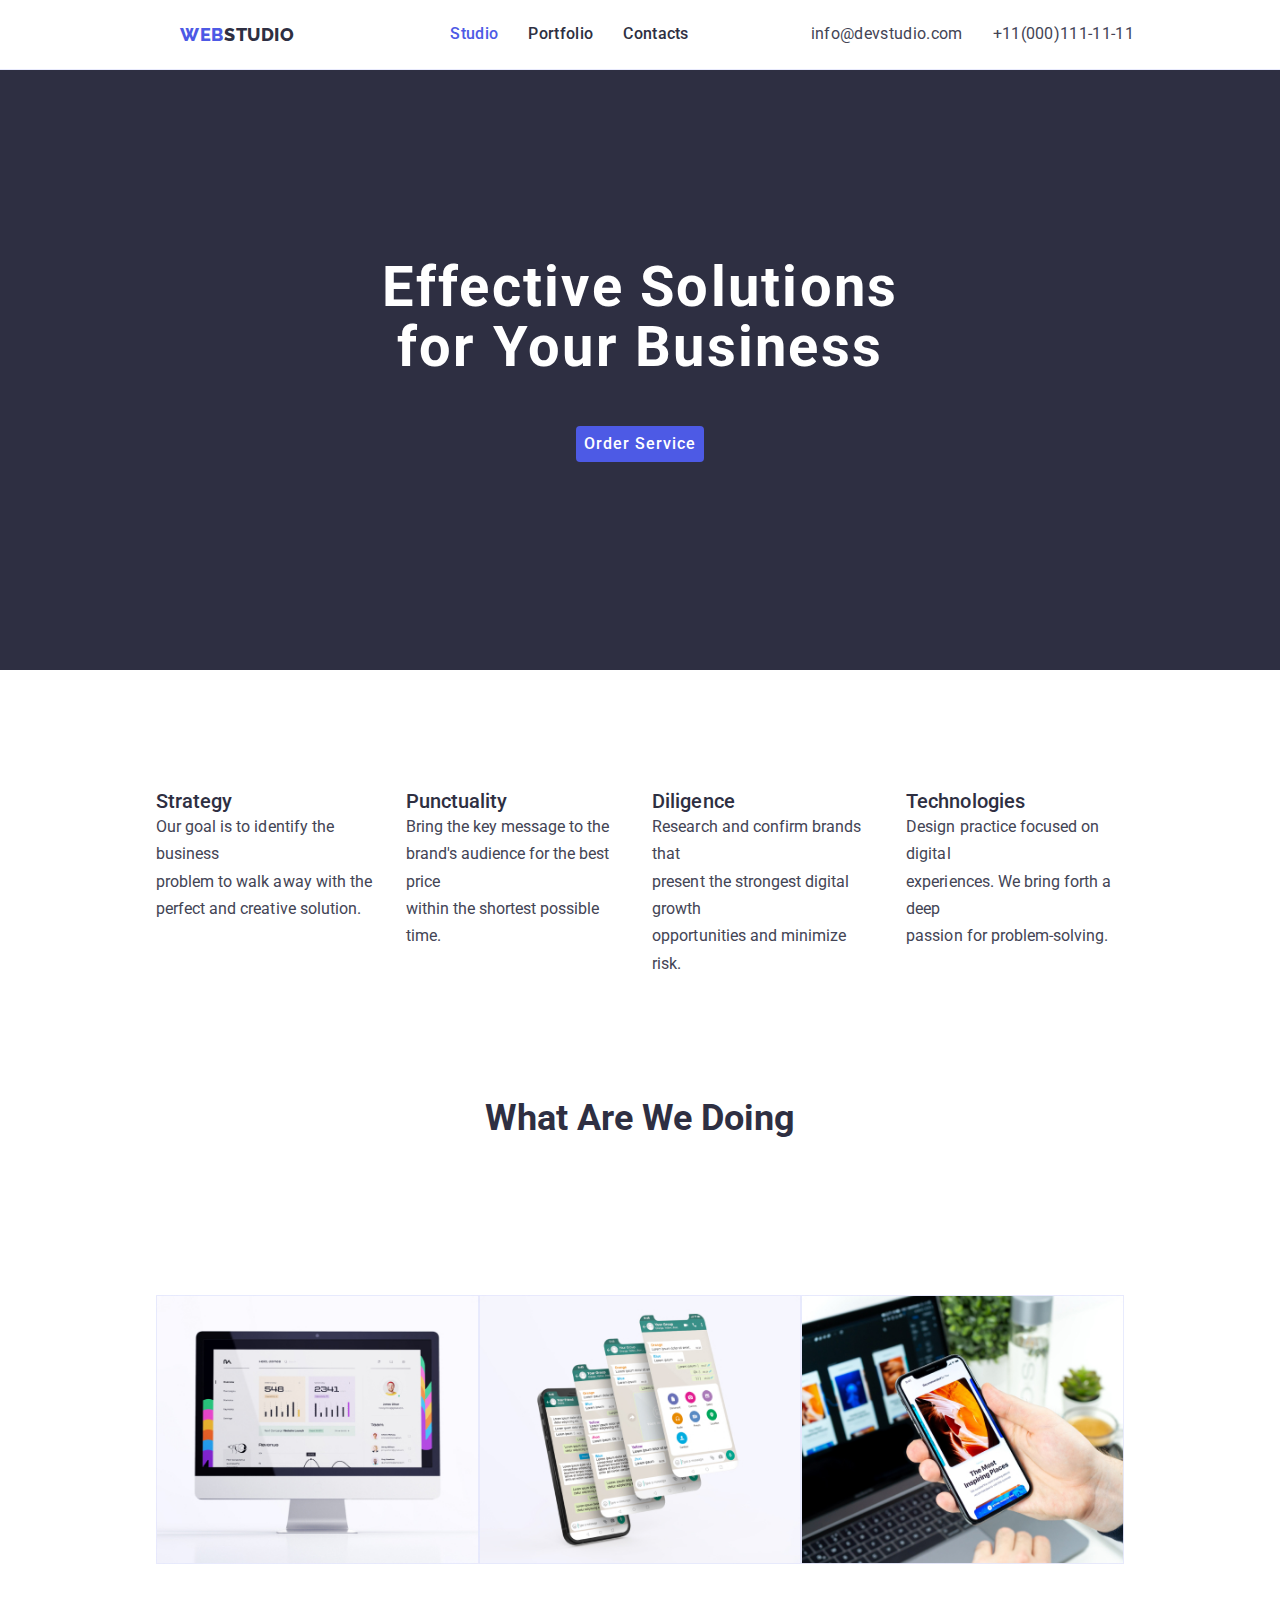
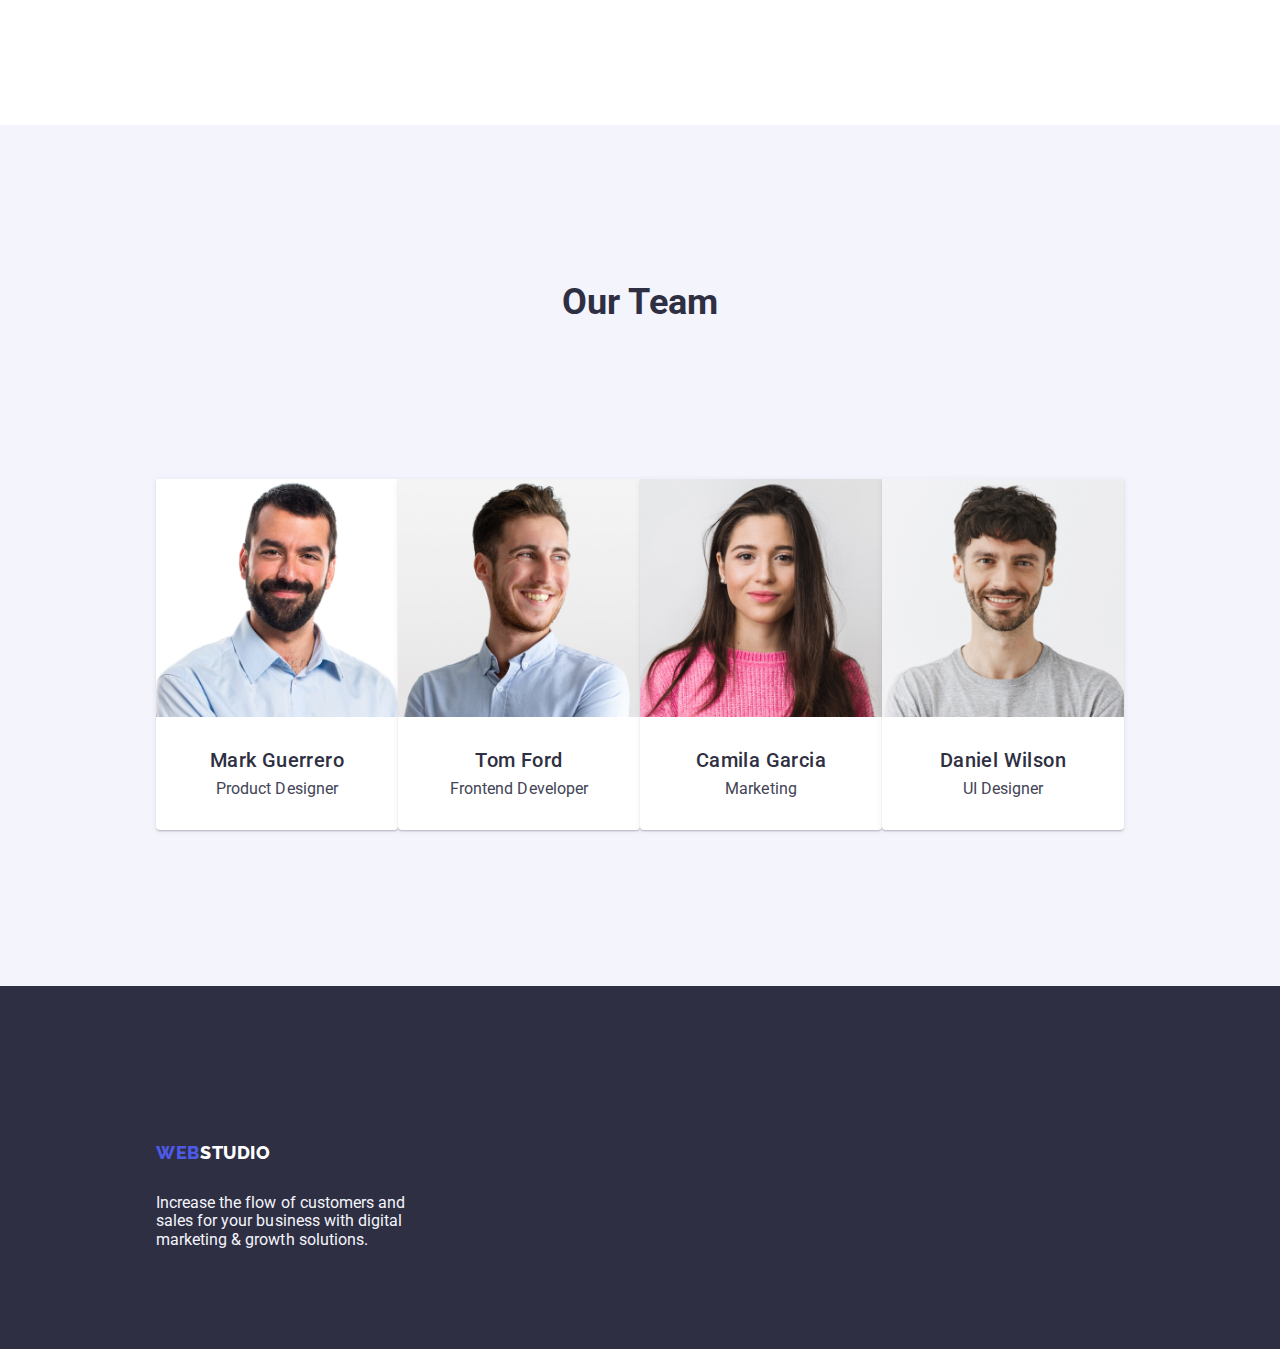
==== commit aa9e1021: "update" ====
--- a/index.html
+++ b/index.html
@@ -4,7 +4,9 @@
     <meta charset="UTF-8" />
     <meta http-equiv="X-UA-Compatible" content="IE=edge" />
     <meta name="viewport" content="width=device-width, initial-scale=1.0" />
-    <title>studio</title>
+    <title>Studio</title>
+    <link rel="preconnect" href="https://fonts.googleapis.com " />
+    <link rel="preconnect" href="https://fonts.gstatic.com " crossorigin />
     <link
       rel="stylesheet"
       href="https://cdnjs.cloudflare.com/ajax/libs/modern-normalize/2.0.0/modern-normalize.min.css"
@@ -18,28 +20,34 @@
   <body>
     <!--this is the header-->
     <header class="page-header">
-      <div class="container header-container">
-        <nav class="header-navigation">
+      <div class="container menu">
+        <nav class="navigation">
           <a href="./index.html" class="logo-link">
             <span class="logo">WEB</span>
             <span class="studio">STUDIO</span>
           </a>
 
           <ul class="nav-menu list">
-            <li><a href="./index.html" class="page current">Studio</a></li>
-            <li><a href="./portfolio.html" class="page">Portfolio</a></li>
-            <li><a href="#" class="page">Contacts</a></li>
+            <li class="item">
+              <a href="./index.html" class="page current link">Studio</a>
+            </li>
+            <li class="item">
+              <a href="./portfolio.html" class="page link">Portfolio</a>
+            </li>
+            <li class="item"><a href="#" class="page link">Contacts</a></li>
           </ul>
         </nav>
 
         <ul class="contacts-menu list">
-          <li>
-            <a href="mailto:info@devstudio.com" class="item"
+          <li class="item">
+            <a href="mailto:info@devstudio.com" class="contact link"
               >info@devstudio.com</a
             >
           </li>
-          <li>
-            <a href="tel:+110001111111" class="item">+11(000)111-11-11</a>
+          <li class="item">
+            <a href="tel:+110001111111" class="contact link"
+              >+11(000)111-11-11</a
+            >
           </li>
         </ul>
       </div>
@@ -47,9 +55,9 @@
 
     <!-- this is the main section -->
     <main>
+      <!--This is section 1 -->
       <section class="hero bg-hero">
-        <!-- This is the Top Line section -->
-        <div class="hero-list">
+        <div class="container">
           <h1 class="hero-title">
             Effective Solutions <br />
             for Your Business
@@ -58,11 +66,11 @@
         </div>
       </section>
 
-      <!-- This is section1 -->
+      <!-- This is section 2 -->
       <section class="section">
-        <div class="container container-benefits">
+        <div class="container">
           <ul class="benefits list">
-            <li>
+            <li class="item">
               <h3 class="title">Strategy</h3>
               <p class="description">
                 Our goal is to identify the business <br />
@@ -71,7 +79,7 @@
               </p>
             </li>
 
-            <li>
+            <li class="item">
               <h3 class="title">Punctuality</h3>
               <p class="description">
                 Bring the key message to the <br />
@@ -80,7 +88,7 @@
               </p>
             </li>
 
-            <li>
+            <li class="item">
               <h3 class="title">Diligence</h3>
               <p class="description">
                 Research and confirm brands that <br />
@@ -89,7 +97,7 @@
               </p>
             </li>
 
-            <li>
+            <li class="item">
               <h3 class="title">Technologies</h3>
               <p class="description">
                 Design practice focused on digital <br />
@@ -101,29 +109,32 @@
         </div>
       </section>
 
-      <!-- This is section2 -->
-      <section class="section">
-        <div class="container container-what-we-do">
+      <!-- This is section 3 -->
+      <section class="section no-top-padding">
+        <div class="container">
           <h2 class="section-title">What Are We Doing</h2>
           <ul class="what-we-do list">
-            <li>
-              <img
+            <li class="item">
+              <img
+                class="image"
                 src="images/img1.jpg"
                 alt="computer"
                 width="370"
                 height="294"
               />
             </li>
-            <li>
-              <img
+            <li class="item">
+              <img
+                class="image"
                 src="images/img2.jpg"
                 alt="cellphone"
                 width="370"
                 height="294"
               />
             </li>
-            <li>
-              <img
+            <li class="item">
+              <img
+                class="image"
                 src="images/img3.jpg"
                 alt="computer and cellphone"
                 width="370"
@@ -134,51 +145,57 @@
         </div>
       </section>
 
-      <!-- This is section3 -->
-      <section class="section-team">
-        <div class="container container-team">
-          <h2 class="section-title">Our Team</h2>
+      <!-- This is section 4-->
+      <section class="section bg-team">
+        <div class="container">
+          <h2 class="section-title team">Our Team</h2>
           <ul class="team list">
-            <li class="team-card">
-              <img src="images/img4.jpg" alt="mark" width="270" height="260" />
-              <div class="card-description">
-                <h3 class="name">Mark Guerrero</h3>
-                <p class="position">Product Designer</p>
-              </div>
-            </li>
-
-            <li class="team-card">
-              <img src="images/img5.jpg" alt="tom" width="270" height="260" />
-              <div class="card-description">
-                <h3 class="name">Tom Ford</h3>
-                <p class="position">Frontend Developer</p>
-              </div>
-            </li>
-
-            <li class="team-card">
-              <img
+            <li class="item">
+              <img
+                class="image"
+                src="images/img4.jpg"
+                alt="mark"
+                width="270"
+                height="260"
+              />
+              <h3 class="name">Mark Guerrero</h3>
+              <p class="position">Product Designer</p>
+            </li>
+
+            <li class="item">
+              <img
+                class="image"
+                src="images/img5.jpg"
+                alt="tom"
+                width="270"
+                height="260"
+              />
+              <h3 class="name">Tom Ford</h3>
+              <p class="position">Frontend Developer</p>
+            </li>
+
+            <li class="item">
+              <img
+                class="image"
                 src="images/img6.jpg"
                 alt="camila"
                 width="270"
                 height="260"
               />
-              <div class="card-description">
-                <h3 class="name">Camila Garcia</h3>
-                <p class="position">Marketing</p>
-              </div>
-            </li>
-
-            <li class="team-card">
-              <img
+              <h3 class="name">Camila Garcia</h3>
+              <p class="position">Marketing</p>
+            </li>
+
+            <li class="item">
+              <img
+                class="image"
                 src="images/img7.jpg"
                 alt="daniel"
                 width="270"
                 height="260"
               />
-              <div class="card-description">
-                <h3 class="name">Daniel Wilson</h3>
-                <p class="position">UI Designer</p>
-              </div>
+              <h3 class="name">Daniel Wilson</h3>
+              <p class="position">UI Designer</p>
             </li>
           </ul>
         </div>
@@ -188,7 +205,7 @@
     <!-- This is Footer -->
 
     <footer class="page-footer bg-footer">
-      <div class="footer">
+      <div class="container">
         <a href="./index.html" class="logo-link">
           <span class="logo">WEB</span>
           <span class="studio-2">STUDIO</span>
--- a/css/style.css
+++ b/css/style.css
@@ -58,7 +58,8 @@
   font-size: 16px;
   letter-spacing: 0.03px;
 }
-.header-container {
+/* starts of header */
+.container.menu {
   display: flex;
   align-items: center;
   flex-wrap: wrap;
@@ -68,23 +69,11 @@
   padding: 24px;
 }
 
-.header-navigation {
+.navigation {
   display: flex;
   align-items: center;
   flex-wrap: wrap;
 }
-.nav-menu {
-  display: flex;
-  gap: 30px;
-  flex-wrap: wrap;
-}
-.contacts-menu {
-  display: flex;
-  flex-wrap: wrap;
-  gap: 30px;
-  margin: auto;
-}
-
 /* checked */
 .logo-link {
   text-decoration: none;
@@ -93,8 +82,8 @@
   font-weight: 800;
   line-height: 1.17;
   letter-spacing: 0.54px;
-  margin-left: 120px;
-  margin-right: 120px;
+  margin-left: 156px;
+  margin-right: 156px;
 }
 .logo-link > span {
   font-size: 18px;
@@ -106,6 +95,17 @@
 /* checked */
 .studio {
   color: var(--navyblue, #2e2f42);
+}
+.nav-menu {
+  display: flex;
+  gap: 30px;
+  flex-wrap: wrap;
+}
+.contacts-menu {
+  display: flex;
+  flex-wrap: wrap;
+  gap: 30px;
+  margin: auto;
 }
 
 /* checked */
@@ -120,14 +120,9 @@
 .nav-menu .page:hover,
 .nav-menu .page:focus,
 .nav-menu .page.current,
-.contacts-menu .item:hover,
-.contacts-menu .item:focus {
+.contacts-menu .link:hover,
+.contacts-menu .link:focus {
   color: var(--iris);
-}
-
-/* checked */
-.bg-team {
-  background-color: var(--cloud);
 }
 /* checked */
 .list {
@@ -135,13 +130,18 @@
 }
 
 /* checked */
-.contacts-menu .item {
+.contact.link {
   text-decoration: none;
   color: var(--slate);
   font-weight: 400;
   line-height: 1.14;
   letter-spacing: 0.02em;
 }
+/* end of header */
+
+/* checked */
+
+/* start of section 1*/
 /* checked */
 .bg-hero {
   background-color: var(--navyblue);
@@ -184,19 +184,13 @@
 .button.primary:focus {
   background-color: var(--ocean);
 }
-
-/* checked */
-.section-title {
-  font-size: 36px;
-  line-height: 1.17;
-  color: var(--navyblue);
-  text-align: center;
-  padding: 120px;
-}
+/* end of section 1 */
+
+/* start of section 2 */
 .benefits {
   display: flex;
   gap: 30px;
-  padding: 120px;
+  padding: 120px 156px;
   justify-content: space-between;
 }
 /* checked */
@@ -212,21 +206,41 @@
   font-weight: 400;
   line-height: 1.71;
 }
-
+/* end of section 2 */
+/* .item {
+  display: flex;
+  justify-content: center;
+} */
+
+/* start of section 3 */
+.section-title {
+  font-size: 36px;
+  line-height: 1.17;
+  color: var(--navyblue);
+  text-align: center;
+  padding: 0px 156px 156px 156px;
+}
 .what-we-do {
   display: flex;
-  padding: 0px 120px 120px 120px;
   justify-content: space-between;
-}
-.container-team {
+  padding: 0px 156px 156px 156px;
+}
+/* end of section 3 */
+
+/* start of section 4 */
+.bg-team {
   background-color: var(--cloud);
 }
+.section-title.team {
+  padding: 156px;
+}
 .team.list {
   display: flex;
   justify-content: space-between;
-  padding: 120px;
-}
-.team-card {
+  padding: 0px 156px 156px 156px;
+}
+
+.team.list > .item {
   display: flex;
   flex-direction: column;
   width: 270px;
@@ -236,12 +250,7 @@
     0px 1px 1px 0px rgba(46, 47, 66, 0.16),
     0px 1px 6px 0px rgba(46, 47, 66, 0.08);
 }
-.card-description {
-  display: flex;
-  flex-direction: column;
-  padding: 32px;
-  gap: 8px;
-}
+
 /* checked */
 .team .name {
   font-size: 20px;
@@ -249,6 +258,7 @@
   letter-spacing: 0.02em;
   text-align: center;
   color: var(--navyblue);
+  padding-top: 32px;
 }
 /* checked */
 .team .position {
@@ -256,43 +266,44 @@
   font-size: 16px;
   font-weight: 400;
   text-align: center;
-}
-
-/* checked */
-.page-footer.bg-footer {
+  padding-top: 8px;
+  padding-bottom: 32px;
+}
+/* end of section 4 */
+
+/* start of footer */
+/* checked */
+.page-footer {
   background-color: var(--navyblue);
   /* height: 312px; */
-}
-.footer {
   display: flex;
   flex-direction: column;
-  padding-top: 120px;
-}
-/* checked */
-.studio-footer {
-  color: var(--cloud);
-}
+  padding-top: 156px;
+}
+
 /* checked */
 .footer-description {
   color: var(--cloud);
-  padding: 30px 0px 100px 120px;
+  padding: 30px 0px 100px 156px;
   /* padding-left: 120px; */
 }
 /* checked */
 .studio-2 {
   color: var(--white);
 }
-.container-button {
+/* end of footer */
+
+/* Portfolio Page */
+/* start of filters */
+
+.filters {
+  display: flex;
+  align-items: center;
+  flex-wrap: wrap;
+  justify-content: center;
+  gap: 24px;
   padding-top: 96px;
   padding-bottom: 72px;
-}
-.filter {
-  display: flex;
-  align-items: center;
-  flex-wrap: wrap;
-  justify-content: center;
-  gap: 24px;
-  padding: 12px 24px;
 }
 /* checked */
 .button.filter {
@@ -300,6 +311,7 @@
   color: var(--iris);
   font-weight: 500;
   line-height: 1.62;
+  padding: 12px 24px;
 }
 /* checked */
 .button.filter:hover,
@@ -308,27 +320,24 @@
   background-color: var(--ocean);
   color: var(--cloud);
 }
-.container-project {
-  padding: 120px;
-}
+/* end of filters */
+
+/* start of projects */
 .projects.list {
   display: flex;
   flex-wrap: wrap;
   gap: 48px;
-}
-.project-item {
-  display: flex;
-}
+  padding: 0px 156px 48px 156px;
+}
+
 /* checked */
 .project {
-  display: block;
-  width: 100%;
-  height: auto;
+  display: flex;
+  flex-direction: column;
   text-decoration: none;
   border: 1px solid var(--cornflower, #e7e9fc);
 }
-.project-description {
-  background-color: pink;
+.substrate {
   padding: 32px 0px 32px 16px;
 }
 
@@ -346,3 +355,4 @@
   font-weight: 400;
   line-height: 1.87;
 }
+/* end of project container */
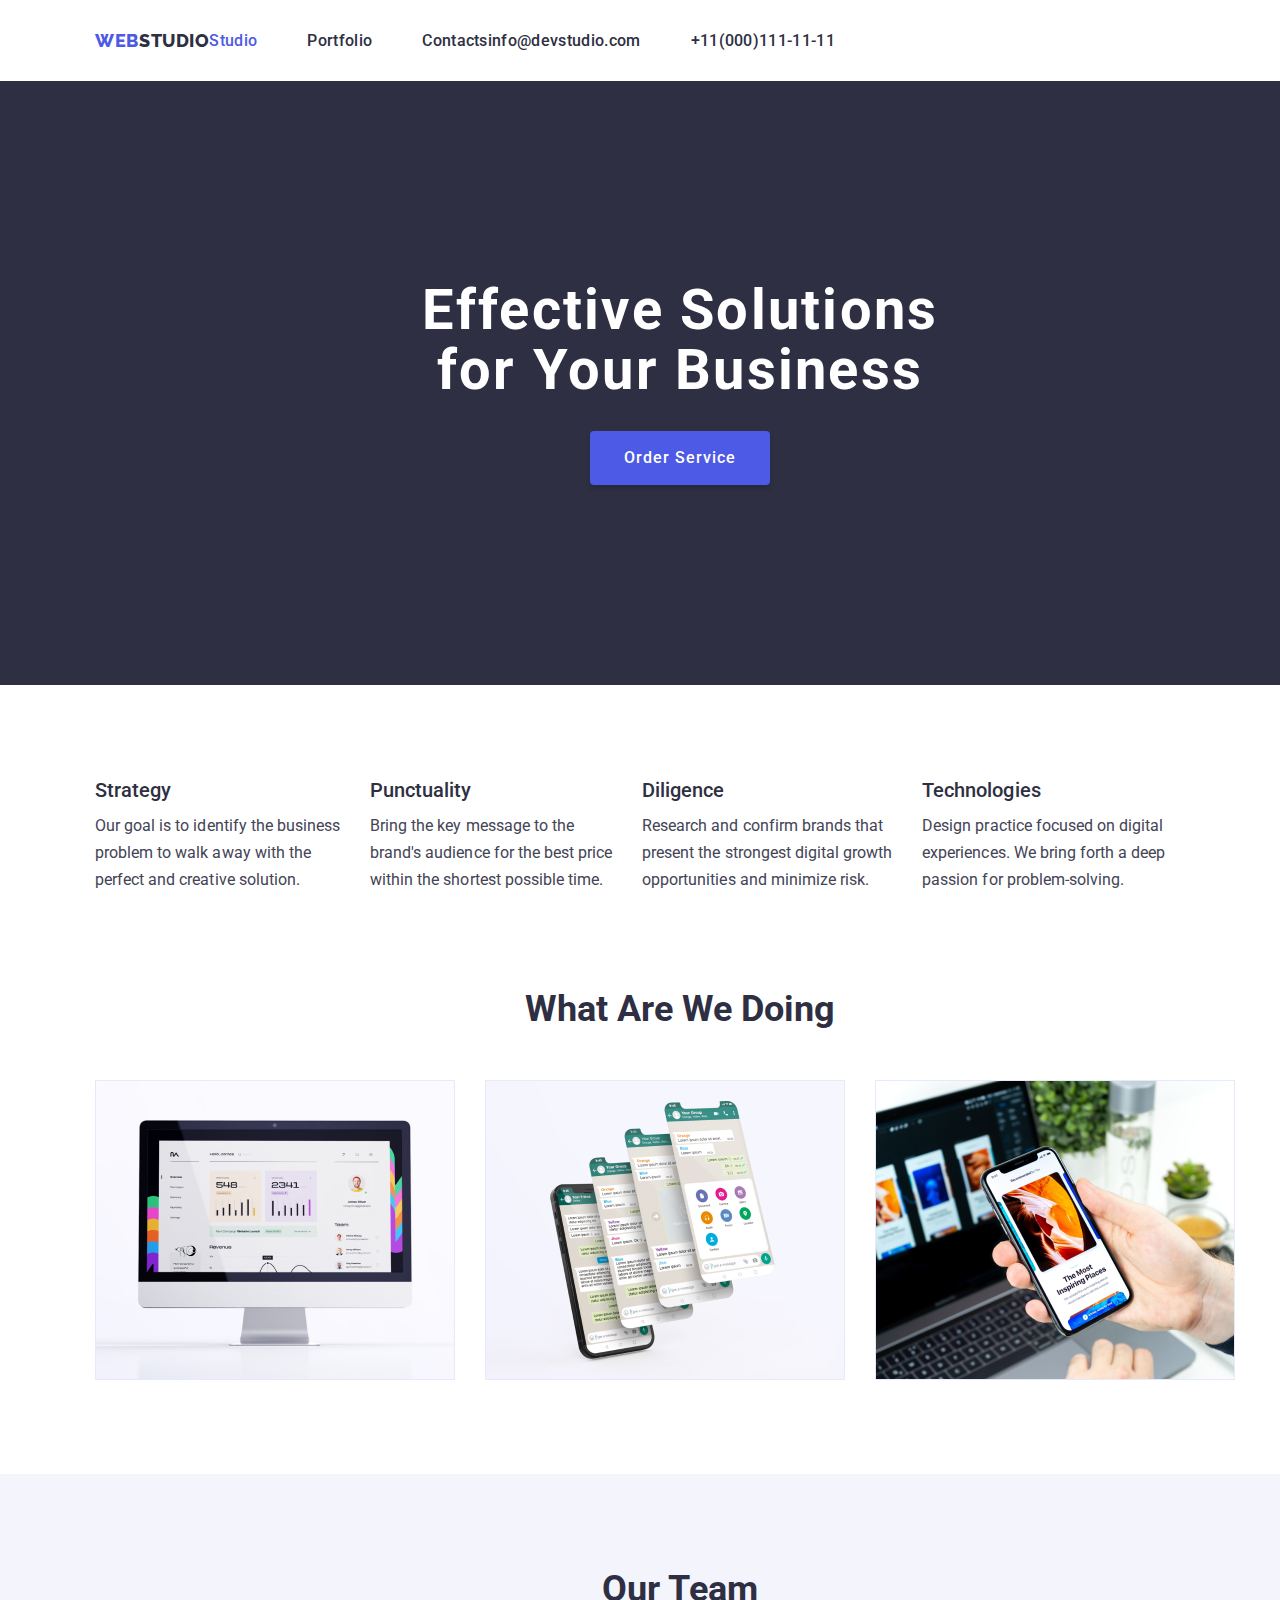
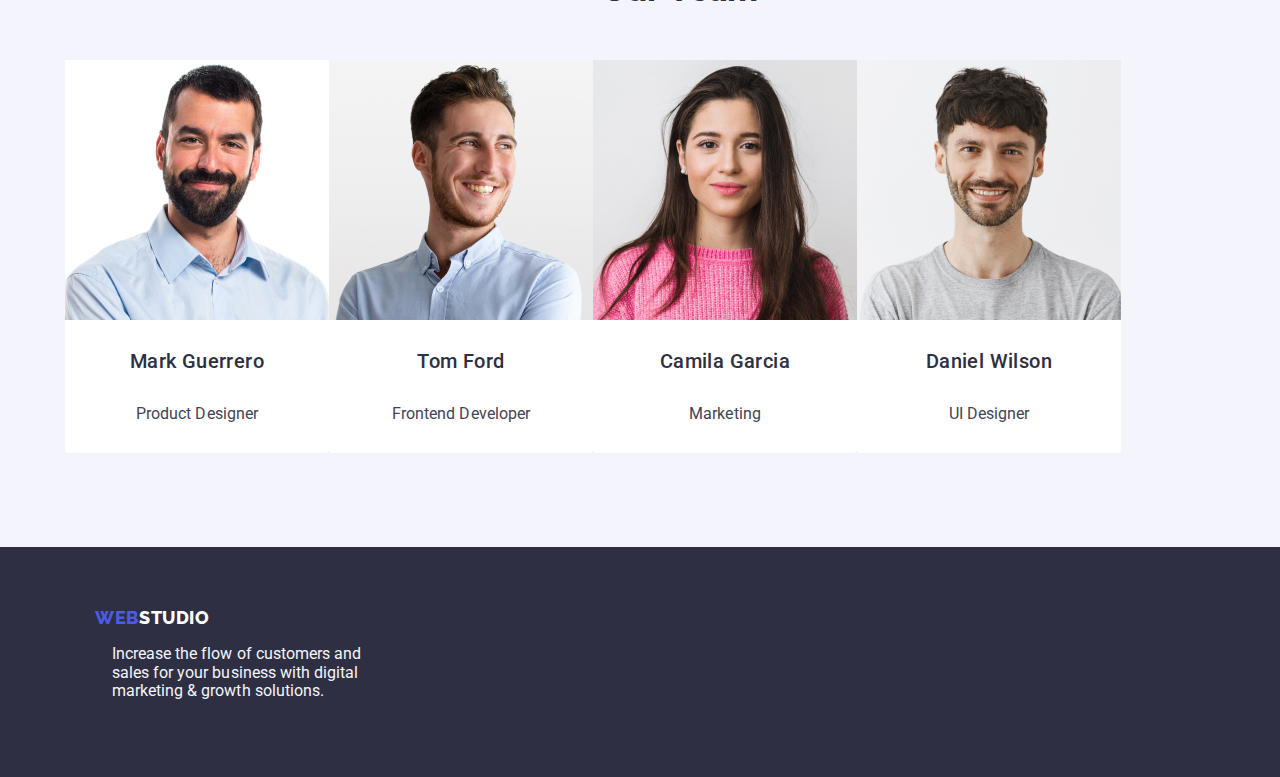
==== commit 5df336fc: "update" ====
--- a/index.html
+++ b/index.html
@@ -148,7 +148,7 @@
       <!-- This is section 4-->
       <section class="section bg-team">
         <div class="container">
-          <h2 class="section-title team">Our Team</h2>
+          <h2 class="section-title">Our Team</h2>
           <ul class="team list">
             <li class="item">
               <img
@@ -206,7 +206,7 @@
 
     <footer class="page-footer bg-footer">
       <div class="container">
-        <a href="./index.html" class="logo-link">
+        <a href="./index.html" class="logo-link footer">
           <span class="logo">WEB</span>
           <span class="studio-2">STUDIO</span>
         </a>
--- a/css/style.css
+++ b/css/style.css
@@ -29,6 +29,7 @@
   /* Effects */
 }
 /* CSS RESET */
+/* checked */
 p,
 h1,
 h2,
@@ -38,42 +39,63 @@
 h6 {
   margin: 0;
 }
-
-ul,
-ol {
-  margin: 0;
-  padding: 0;
-}
-
+/* checked */
+html {
+  box-sizing: border-box;
+}
+/* checked */
+*,
+*::before,
+*::after {
+  box-sizing: inherit;
+}
+/* checked */
 img {
+  display: block;
   width: 100%;
   height: auto;
 }
+/* checked */
+.link {
+  text-decoration: none;
+  color: inherit;
+}
+/* checked */
+.section {
+  padding-top: 94px;
+  padding-bottom: 94px;
+}
+/* checked */
+.section.no-top-padding {
+  padding-top: 0;
+}
 
 /* END OF CSS RESET */
 /* checked */
 body {
-  font-family: "roboto", sans-serif;
+  font-family: "Roboto", sans-serif;
   color: var(--slate);
   font-size: 16px;
   letter-spacing: 0.03px;
 }
+/* checked */
+.container {
+  width: 1200px;
+  padding-left: 15px;
+  padding-right: 15px;
+  margin-left: auto;
+  margin-left: auto;
+}
+/* checked */
+.menu,
+.navigation,
+.nav-menu,
+.contacts-menu {
+  display: flex;
+  align-items: center;
+}
 /* starts of header */
-.container.menu {
-  display: flex;
-  align-items: center;
-  flex-wrap: wrap;
-  /* height: 72px; */
-  border-bottom: 1px solid var(--cornflower, #e7e9fc);
-  background: var(--white, #fff);
-  padding: 24px;
-}
-
-.navigation {
-  display: flex;
-  align-items: center;
-  flex-wrap: wrap;
-}
+
 /* checked */
 .logo-link {
   text-decoration: none;
@@ -82,9 +104,8 @@
   font-weight: 800;
   line-height: 1.17;
   letter-spacing: 0.54px;
-  margin-left: 156px;
-  margin-right: 156px;
-}
+}
+/* checked */
 .logo-link > span {
   font-size: 18px;
 }
@@ -93,28 +114,41 @@
   color: var(--iris, #4d5ae5);
 }
 /* checked */
+.logo-link footer {
+  margin-bottom: 20px;
+}
+/* checked */
 .studio {
   color: var(--navyblue, #2e2f42);
 }
+/* checked */
 .nav-menu {
-  display: flex;
-  gap: 30px;
-  flex-wrap: wrap;
-}
+  margin-left: 93px;
+}
+/* checked */
 .contacts-menu {
-  display: flex;
-  flex-wrap: wrap;
-  gap: 30px;
-  margin: auto;
-}
-
-/* checked */
-.nav-menu .page {
+  margin-left: auto;
+}
+/* checked */
+.nav-menu .item:not(:last-child),
+.contacts-menu .item:not(:last-child) {
+  margin-right: 50px;
+}
+/* checked */
+.nav-menu .page,
+.contacts-menu .contact {
   text-decoration: none;
   color: var(--navyblue);
   font-weight: 500;
   line-height: 1.14;
   letter-spacing: 0.02em;
+  display: block;
+  padding-top: 32px;
+  padding-bottom: 31px;
+}
+/* checked */
+.page-header {
+  border-radius: 1px solid #ececec;
 }
 /* checked */
 .nav-menu .page:hover,
@@ -127,38 +161,32 @@
 /* checked */
 .list {
   list-style: none;
-}
-
-/* checked */
-.contact.link {
-  text-decoration: none;
-  color: var(--slate);
-  font-weight: 400;
-  line-height: 1.14;
-  letter-spacing: 0.02em;
-}
+  padding: 0;
+  margin: 0;
+}
+
 /* end of header */
-
-/* checked */
 
 /* start of section 1*/
 /* checked */
 .bg-hero {
   background-color: var(--navyblue);
-  height: 600px;
-}
-
+}
+/* checked */
+.hero {
+  padding-top: 200px;
+  padding-bottom: 200px;
+  text-align: center;
+}
 /* checked */
 .hero-title {
   font-size: 56px;
-  text-align: center;
   line-height: 1.07;
   letter-spacing: 0.04em;
   color: var(--white);
-  padding-top: 188px;
-  padding-bottom: 48px;
-}
-
+  font-weight: 700;
+  margin-bottom: 30px;
+}
 /* checked */
 .button {
   border-color: transparent;
@@ -171,14 +199,13 @@
 }
 /* checked */
 .button.primary {
-  display: block;
   background: var(--iris, #4d5ae5);
   color: var(--white);
   line-height: 1.87;
   letter-spacing: 0.06em;
-  margin: auto;
-}
-
+  padding: 10px 32px;
+  box-shadow: 0px 4px 4px 0px rgba(0, 0, 0, 0.15);
+}
 /* checked */
 .button.primary:hover,
 .button.primary:focus {
@@ -187,17 +214,26 @@
 /* end of section 1 */
 
 /* start of section 2 */
+/* checked */
 .benefits {
   display: flex;
-  gap: 30px;
-  padding: 120px 156px;
-  justify-content: space-between;
+  flex-wrap: wrap;
+  margin-left: -30px;
+  margin-top: -30px;
+}
+/* checked */
+.benefits .item {
+  flex-basis: calc(100% / 4 -30px);
+  margin-left: 30px;
+  margin-top: 30px;
 }
 /* checked */
 .benefits .title {
   font-size: 20px;
   font-weight: 500;
   color: var(--navyblue);
+  line-height: 1.14;
+  margin-bottom: 10px;
 }
 /* checked */
 .benefits .description {
@@ -213,78 +249,90 @@
 } */
 
 /* start of section 3 */
+/* checked */
 .section-title {
   font-size: 36px;
   line-height: 1.17;
   color: var(--navyblue);
   text-align: center;
-  padding: 0px 156px 156px 156px;
-}
+  margin-bottom: 50px;
+}
+/* checked */
 .what-we-do {
   display: flex;
-  justify-content: space-between;
-  padding: 0px 156px 156px 156px;
+  flex-wrap: wrap;
+  margin-left: -30px;
+  margin-top: -30px;
+}
+/* checked */
+.what-we-do .item {
+  flex-basis: calc(100% / 3 -30px);
+  margin-left: 30px;
+  margin-top: 30px;
 }
 /* end of section 3 */
 
 /* start of section 4 */
+/* checked */
 .bg-team {
   background-color: var(--cloud);
 }
-.section-title.team {
+/* .section-title.team {
   padding: 156px;
-}
-.team.list {
-  display: flex;
-  justify-content: space-between;
-  padding: 0px 156px 156px 156px;
-}
-
-.team.list > .item {
-  display: flex;
-  flex-direction: column;
-  width: 270px;
+} */
+/* checked */
+.team {
+  display: flex;
+  flex-wrap: wrap;
+  margin-left: -30px;
+  margin-right: -30px;
+}
+
+/* checked */
+.team .item {
+  padding-bottom: 30px;
+  background-color: var(--white);
   border-radius: 0px 0px 4px 4px;
-  background: var(--white, #fff);
-  box-shadow: 0px 2px 1px 0px rgba(46, 47, 66, 0.08),
-    0px 1px 1px 0px rgba(46, 47, 66, 0.16),
-    0px 1px 6px 0px rgba(46, 47, 66, 0.08);
-}
-
+  box-shadow: 0px 1px 3px rgba(0, 0, 0, 0.12), rgba(0, 0, 0, 0.14),
+    0px 2px 1px rgba(0, 0, 0, 0.12);
+}
+/* checked */
+.team .name,
+.team .position {
+  font-size: 16px;
+  line-height: 1.19;
+  text-align: center;
+}
 /* checked */
 .team .name {
   font-size: 20px;
   font-weight: 500;
   letter-spacing: 0.02em;
-  text-align: center;
   color: var(--navyblue);
-  padding-top: 32px;
+  margin-top: 30px;
+  margin-bottom: 30px;
 }
 /* checked */
 .team .position {
   color: var(--slate);
   font-size: 16px;
   font-weight: 400;
-  text-align: center;
-  padding-top: 8px;
-  padding-bottom: 32px;
 }
 /* end of section 4 */
 
 /* start of footer */
+
 /* checked */
 .page-footer {
+  padding-top: 60px;
+  padding-bottom: 60px;
   background-color: var(--navyblue);
-  /* height: 312px; */
-  display: flex;
-  flex-direction: column;
-  padding-top: 156px;
-}
-
+}
 /* checked */
 .footer-description {
   color: var(--cloud);
-  padding: 30px 0px 100px 156px;
+  padding: 17px;
+  font-size: 16px;
   /* padding-left: 120px; */
 }
 /* checked */
@@ -295,15 +343,15 @@
 
 /* Portfolio Page */
 /* start of filters */
-
+/* checked */
 .filters {
   display: flex;
   align-items: center;
-  flex-wrap: wrap;
-  justify-content: center;
-  gap: 24px;
-  padding-top: 96px;
-  padding-bottom: 72px;
+  margin-bottom: 50px;
+}
+/* checked */
+.filters .space + .space {
+  margin-left: 8px;
 }
 /* checked */
 .button.filter {
@@ -311,7 +359,7 @@
   color: var(--iris);
   font-weight: 500;
   line-height: 1.62;
-  padding: 12px 24px;
+  padding: 6px 22px;
 }
 /* checked */
 .button.filter:hover,
@@ -319,28 +367,34 @@
 .button.filter.current {
   background-color: var(--ocean);
   color: var(--cloud);
+  box-shadow: 0px 3px 1px rgba(0, 0, 0, 0.1), 0px 1px 2px rgba(0, 0, 0, 0.08),
+    0px 2px 2px rgba(0 0 0 0.12);
 }
 /* end of filters */
 
 /* start of projects */
-.projects.list {
-  display: flex;
+
+/* checked */
+.projects {
   flex-wrap: wrap;
-  gap: 48px;
-  padding: 0px 156px 48px 156px;
-}
-
-/* checked */
-.project {
-  display: flex;
-  flex-direction: column;
-  text-decoration: none;
-  border: 1px solid var(--cornflower, #e7e9fc);
-}
+  display: flex;
+  margin-left: -30px;
+  margin-top: -30px;
+}
+/* checked */
+.project-card {
+  flex-basis: calc(100% / 3 - 30px);
+  margin-left: 30px;
+  margin-top: 30px;
+}
+
+/* checked */
 .substrate {
-  padding: 32px 0px 32px 16px;
-}
-
+  padding: 20px 24px;
+  border: 1px solid #eeeeee;
+  border-top: 0;
+  background-color: var(--white);
+}
 /* checked */
 .project .name {
   font-size: 20px;
@@ -348,6 +402,7 @@
   line-height: 2;
   letter-spacing: 0.04em;
   color: var(--navyblue);
+  margin-bottom: 4px;
 }
 /* checked */
 .project .type {
